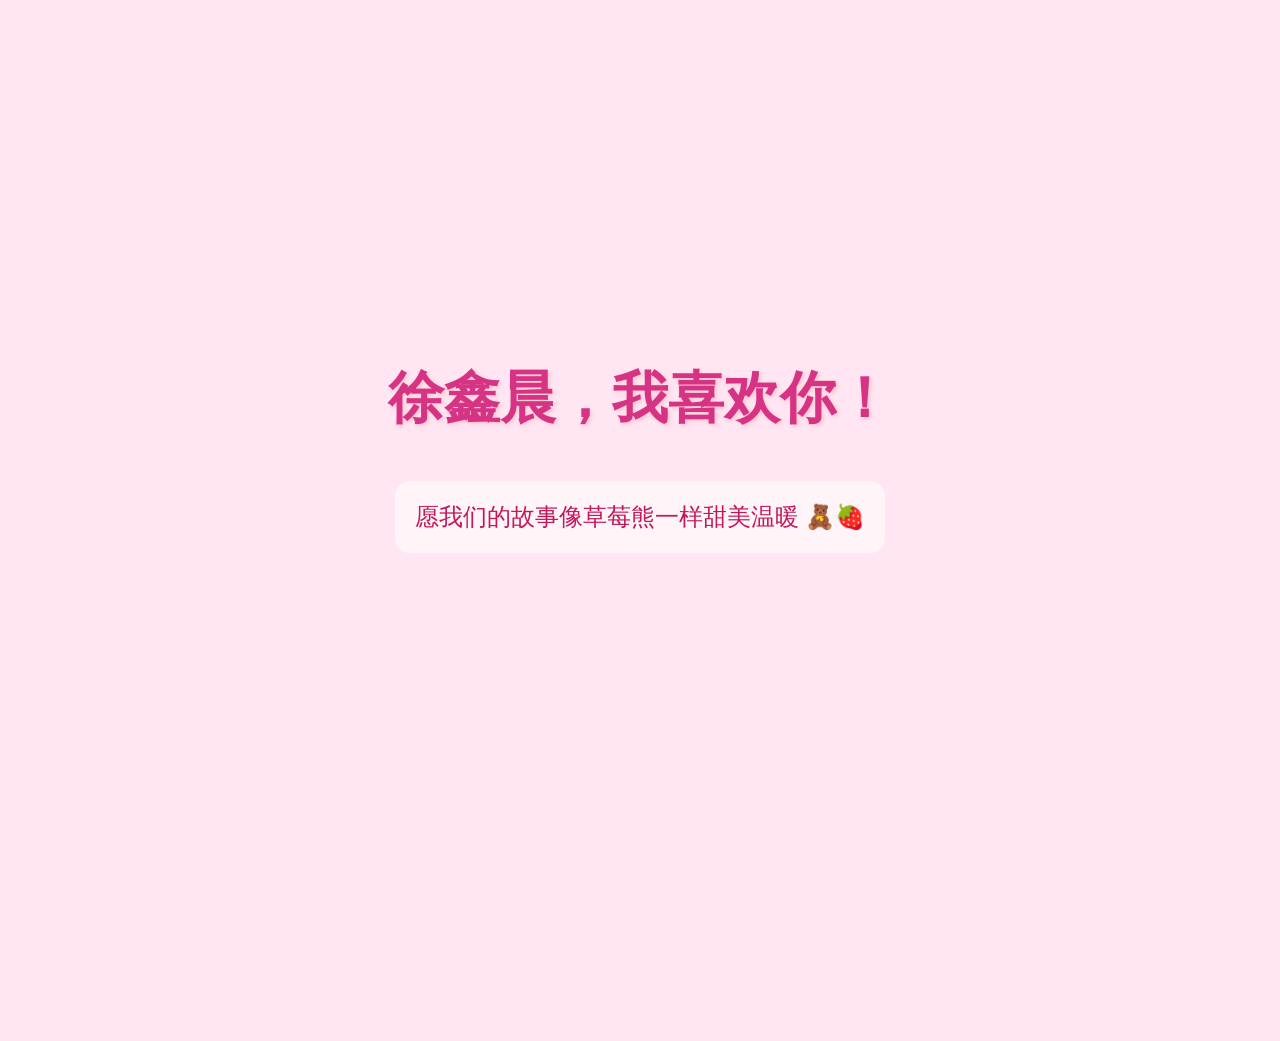
==== index.html @ 084cdb60 "index.html" ====
<!DOCTYPE html>
<html lang="en">
<head>
    <meta charset="UTF-8">
    <title>Title</title>
</head>
<body style="background-color: #ffe6f2; margin: 0; padding: 0; overflow: hidden; font-family: 'Arial', sans-serif;">

    <!-- 中心告白内容 -->
    <div style="position: absolute; top: 50%; left: 50%; transform: translate(-50%, -50%); text-align: center; z-index: 10;">
        <h1 style="color: #d63384; font-size: 3.5rem; text-shadow: 2px 2px 4px rgba(255, 192, 203, 0.8); margin-bottom: 20px;">
            徐鑫晨，我喜欢你！
        </h1>
        <p style="color: #c2185b; font-size: 1.5rem; background: rgba(255, 255, 255, 0.6); padding: 20px; border-radius: 15px; display: inline-block;">
            愿我们的故事像草莓熊一样甜美温暖 🧸🍓
        </p>
    </div>

    <!-- 飘落的草莓熊容器 -->
    <div id="strawberry-bears-container"></div>

    <script>
        (function() {
            const container = document.getElementById('strawberry-bears-container');
            const bearEmojis = ['🧸', '🍓', '🌸', '💖']; // 使用 emoji 模拟草莓熊元素
            
            function createBear() {
                const bear = document.createElement('div');
                bear.innerText = bearEmojis[Math.floor(Math.random() * bearEmojis.length)];
                bear.style.position = 'absolute';
                bear.style.left = Math.random() * 100 + 'vw';
                bear.style.top = '-50px';
                bear.style.fontSize = (Math.random() * 20 + 20) + 'px';
                bear.style.opacity = Math.random() * 0.7 + 0.3;
                bear.style.transform = `rotate(${Math.random() * 360}deg)`;
                bear.style.transition = 'top 4s linear, opacity 4s ease-in';
                
                container.appendChild(bear);

                // 动画下落
                setTimeout(() => {
                    bear.style.top = '110vh';
                    bear.style.opacity = '0';
                }, 100);

                // 移除元素
                setTimeout(() => {
                    bear.remove();
                }, 4100);
            }

            // 持续生成飘落的元素
            setInterval(createBear, 300);
        })();
    </script>
</body>
</html>
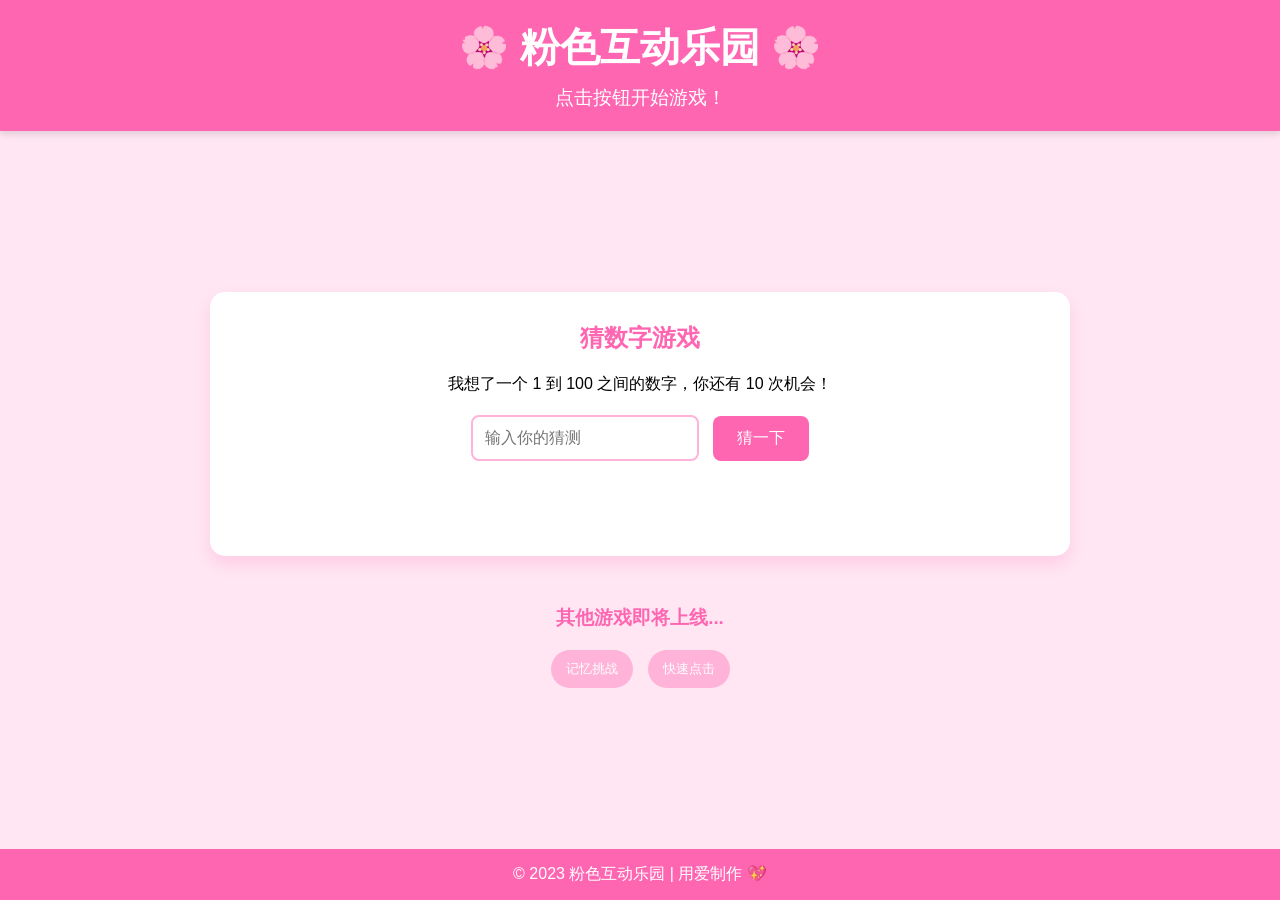
==== commit 7b35afac: "Rename Y.html to index.html" ====
--- a/index.html
+++ b/index.html
@@ -4,54 +4,131 @@
     <meta charset="UTF-8">
     <title>Title</title>
 </head>
-<body style="background-color: #ffe6f2; margin: 0; padding: 0; overflow: hidden; font-family: 'Arial', sans-serif;">
+<body style="background-color: #ffe6f2; font-family: 'Arial', sans-serif; margin: 0; padding: 0; display: flex; flex-direction: column; align-items: center; min-height: 100vh;">
+    <header style="background-color: #ff66b2; color: white; width: 100%; text-align: center; padding: 20px 0; box-shadow: 0 4px 6px rgba(0,0,0,0.1);">
+        <h1 style="margin: 0; font-size: 2.5em;">🌸 粉色互动乐园 🌸</h1>
+        <p style="margin: 10px 0 0; font-size: 1.2em;">点击按钮开始游戏！</p>
+    </header>
 
-    <!-- 中心告白内容 -->
-    <div style="position: absolute; top: 50%; left: 50%; transform: translate(-50%, -50%); text-align: center; z-index: 10;">
-        <h1 style="color: #d63384; font-size: 3.5rem; text-shadow: 2px 2px 4px rgba(255, 192, 203, 0.8); margin-bottom: 20px;">
-            徐鑫晨，我喜欢你！
-        </h1>
-        <p style="color: #c2185b; font-size: 1.5rem; background: rgba(255, 255, 255, 0.6); padding: 20px; border-radius: 15px; display: inline-block;">
-            愿我们的故事像草莓熊一样甜美温暖 🧸🍓
-        </p>
-    </div>
+    <main style="flex: 1; display: flex; flex-direction: column; align-items: center; justify-content: center; padding: 20px; width: 100%; max-width: 800px;">
+        <div id="game-area" style="background-color: white; border-radius: 15px; padding: 30px; box-shadow: 0 8px 16px rgba(255, 105, 180, 0.2); text-align: center; width: 100%;">
+            <h2 id="game-title" style="color: #ff66b2; margin-top: 0;">猜数字游戏</h2>
+            <p id="game-description">我想了一个 1 到 100 之间的数字，你能猜出来吗？</p>
+            
+            <div style="margin: 20px 0;">
+                <input type="number" id="guess-input" placeholder="输入你的猜测" 
+                       style="padding: 12px; border: 2px solid #ffb3d9; border-radius: 8px; font-size: 16px; width: 200px; outline: none;">
+                <button id="guess-btn" onclick="checkGuess()" 
+                        style="background-color: #ff66b2; color: white; border: none; padding: 12px 24px; border-radius: 8px; font-size: 16px; cursor: pointer; margin-left: 10px; transition: background-color 0.3s;">
+                    猜一下
+                </button>
+            </div>
+            
+            <div id="feedback" style="min-height: 30px; font-weight: bold; color: #ff3385; margin: 15px 0;"></div>
+            
+            <button id="restart-btn" onclick="initGame()" 
+                    style="background-color: #ff99cc; color: white; border: none; padding: 10px 20px; border-radius: 8px; font-size: 14px; cursor: pointer; display: none; margin-top: 10px;">
+                再玩一次
+            </button>
+        </div>
+        
+        <div style="margin-top: 30px; text-align: center;">
+            <h3 style="color: #ff66b2;">其他游戏即将上线...</h3>
+            <div style="display: flex; gap: 15px; justify-content: center; flex-wrap: wrap;">
+                <button class="game-selector" onclick="selectGame('memory')" 
+                        style="background-color: #ffb3d9; color: white; border: none; padding: 10px 15px; border-radius: 20px; cursor: pointer;">
+                    记忆挑战
+                </button>
+                <button class="game-selector" onclick="selectGame('clicker')" 
+                        style="background-color: #ffb3d9; color: white; border: none; padding: 10px 15px; border-radius: 20px; cursor: pointer;">
+                    快速点击
+                </button>
+            </div>
+        </div>
+    </main>
 
-    <!-- 飘落的草莓熊容器 -->
-    <div id="strawberry-bears-container"></div>
+    <footer style="background-color: #ff66b2; color: white; width: 100%; text-align: center; padding: 15px 0; margin-top: auto;">
+        <p style="margin: 0;">© 2023 粉色互动乐园 | 用爱制作 💖</p>
+    </footer>
 
     <script>
-        (function() {
-            const container = document.getElementById('strawberry-bears-container');
-            const bearEmojis = ['🧸', '🍓', '🌸', '💖']; // 使用 emoji 模拟草莓熊元素
+        let targetNumber;
+        let attempts = 0;
+        const maxAttempts = 10;
+
+        function initGame() {
+            targetNumber = Math.floor(Math.random() * 100) + 1;
+            attempts = 0;
+            document.getElementById('feedback').textContent = '';
+            document.getElementById('guess-input').value = '';
+            document.getElementById('guess-input').disabled = false;
+            document.getElementById('guess-btn').disabled = false;
+            document.getElementById('restart-btn').style.display = 'none';
+            document.getElementById('game-description').textContent = `我想了一个 1 到 100 之间的数字，你还有 ${maxAttempts} 次机会！`;
+        }
+
+        function checkGuess() {
+            const userGuess = parseInt(document.getElementById('guess-input').value);
+            const feedbackEl = document.getElementById('feedback');
             
-            function createBear() {
-                const bear = document.createElement('div');
-                bear.innerText = bearEmojis[Math.floor(Math.random() * bearEmojis.length)];
-                bear.style.position = 'absolute';
-                bear.style.left = Math.random() * 100 + 'vw';
-                bear.style.top = '-50px';
-                bear.style.fontSize = (Math.random() * 20 + 20) + 'px';
-                bear.style.opacity = Math.random() * 0.7 + 0.3;
-                bear.style.transform = `rotate(${Math.random() * 360}deg)`;
-                bear.style.transition = 'top 4s linear, opacity 4s ease-in';
-                
-                container.appendChild(bear);
+            if (isNaN(userGuess) || userGuess < 1 || userGuess > 100) {
+                feedbackEl.textContent = '请输入 1 到 100 之间的有效数字！';
+                return;
+            }
+            
+            attempts++;
+            const remaining = maxAttempts - attempts;
+            
+            if (userGuess === targetNumber) {
+                feedbackEl.textContent = `🎉 恭喜你！猜对了！答案就是 ${targetNumber}。你用了 ${attempts} 次尝试。`;
+                endGame(true);
+            } else if (remaining === 0) {
+                feedbackEl.textContent = `😢 很遗憾，机会用完了。正确答案是 ${targetNumber}。`;
+                endGame(false);
+            } else {
+                const hint = userGuess < targetNumber ? '太小了' : '太大了';
+                feedbackEl.textContent = `${hint}！你还剩 ${remaining} 次机会。`;
+                document.getElementById('guess-input').value = '';
+                document.getElementById('guess-input').focus();
+            }
+        }
 
-                // 动画下落
-                setTimeout(() => {
-                    bear.style.top = '110vh';
-                    bear.style.opacity = '0';
-                }, 100);
+        function endGame(win) {
+            document.getElementById('guess-input').disabled = true;
+            document.getElementById('guess-btn').disabled = true;
+            document.getElementById('restart-btn').style.display = 'inline-block';
+            
+            // 添加庆祝动画效果
+            if (win) {
+                document.getElementById('game-area').style.animation = 'pulse 0.5s 3';
+            }
+        }
 
-                // 移除元素
-                setTimeout(() => {
-                    bear.remove();
-                }, 4100);
+        function selectGame(gameType) {
+            alert('游戏 "' + gameType + '" 即将推出！敬请期待～');
+        }
+
+        // 初始化游戏
+        window.onload = initGame;
+
+        // 添加简单的脉冲动画
+        const style = document.createElement('style');
+        style.textContent = `
+            @keyframes pulse {
+                0% { transform: scale(1); }
+                50% { transform: scale(1.05); }
+                100% { transform: scale(1); }
             }
-
-            // 持续生成飘落的元素
-            setInterval(createBear, 300);
-        })();
+            button:hover {
+                opacity: 0.9;
+                transform: translateY(-2px);
+            }
+            input:focus {
+                border-color: #ff66b2;
+                box-shadow: 0 0 8px rgba(255, 102, 178, 0.3);
+            }
+        `;
+        document.head.appendChild(style);
     </script>
 </body>
 </html>
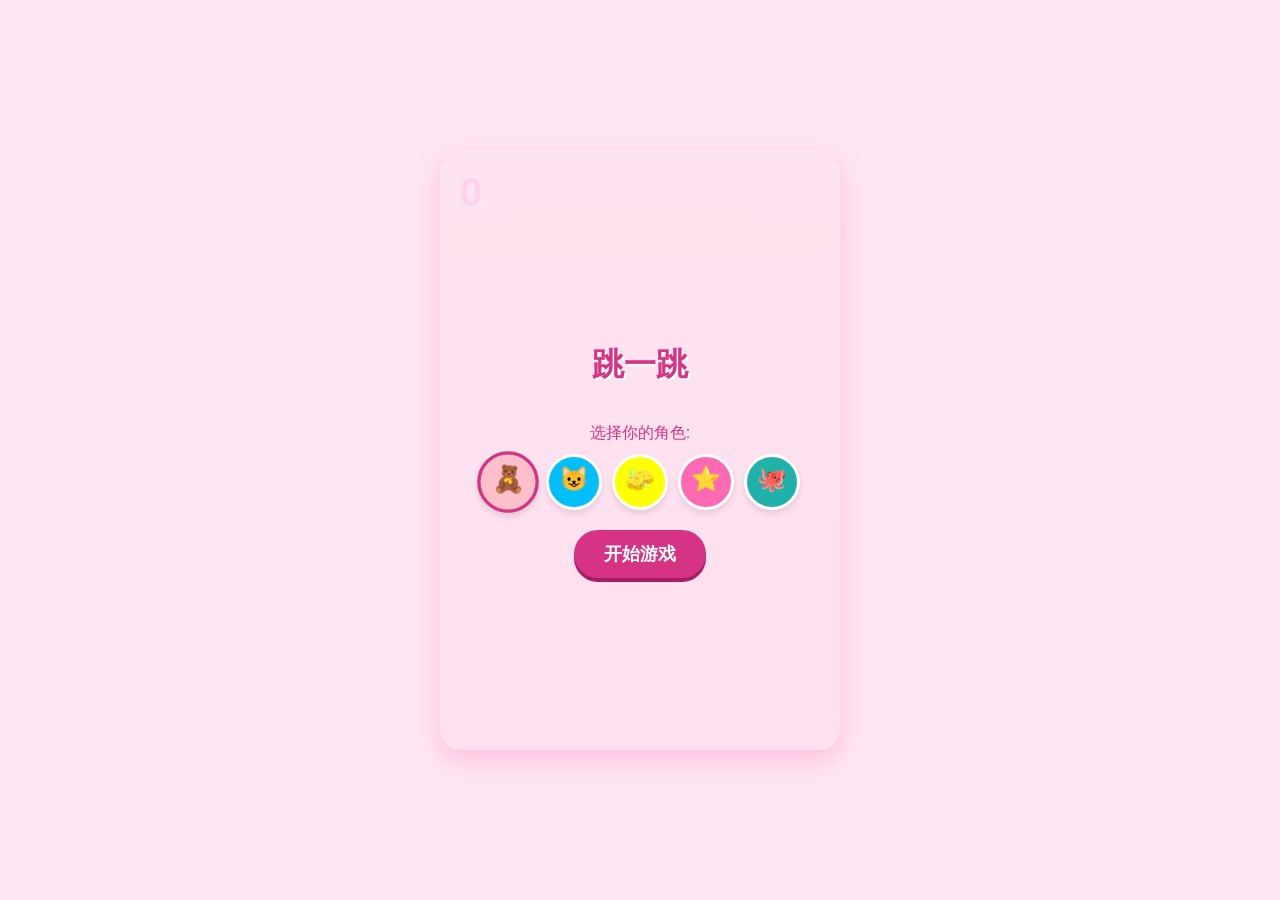
==== commit 6418ddb1: "Rename 游戏.html to index.html" ====
--- a/index.html
+++ b/index.html
@@ -2,133 +2,532 @@
 <html lang="en">
 <head>
     <meta charset="UTF-8">
-    <title>Title</title>
+    <title>跳一跳</title>
 </head>
-<body style="background-color: #ffe6f2; font-family: 'Arial', sans-serif; margin: 0; padding: 0; display: flex; flex-direction: column; align-items: center; min-height: 100vh;">
-    <header style="background-color: #ff66b2; color: white; width: 100%; text-align: center; padding: 20px 0; box-shadow: 0 4px 6px rgba(0,0,0,0.1);">
-        <h1 style="margin: 0; font-size: 2.5em;">🌸 粉色互动乐园 🌸</h1>
-        <p style="margin: 10px 0 0; font-size: 1.2em;">点击按钮开始游戏！</p>
-    </header>
-
-    <main style="flex: 1; display: flex; flex-direction: column; align-items: center; justify-content: center; padding: 20px; width: 100%; max-width: 800px;">
-        <div id="game-area" style="background-color: white; border-radius: 15px; padding: 30px; box-shadow: 0 8px 16px rgba(255, 105, 180, 0.2); text-align: center; width: 100%;">
-            <h2 id="game-title" style="color: #ff66b2; margin-top: 0;">猜数字游戏</h2>
-            <p id="game-description">我想了一个 1 到 100 之间的数字，你能猜出来吗？</p>
-            
-            <div style="margin: 20px 0;">
-                <input type="number" id="guess-input" placeholder="输入你的猜测" 
-                       style="padding: 12px; border: 2px solid #ffb3d9; border-radius: 8px; font-size: 16px; width: 200px; outline: none;">
-                <button id="guess-btn" onclick="checkGuess()" 
-                        style="background-color: #ff66b2; color: white; border: none; padding: 12px 24px; border-radius: 8px; font-size: 16px; cursor: pointer; margin-left: 10px; transition: background-color 0.3s;">
-                    猜一下
-                </button>
+<body>
+    <style>
+        body {
+            margin: 0;
+            padding: 0;
+            background-color: #ffe6f2; /* 粉色背景 */
+            font-family: 'Arial', sans-serif;
+            overflow: hidden;
+            display: flex;
+            justify-content: center;
+            align-items: center;
+            height: 100vh;
+            user-select: none;
+        }
+
+        #game-container {
+            position: relative;
+            width: 400px;
+            height: 600px;
+            background: linear-gradient(to bottom, #ffccdd, #ffb3d9);
+            border-radius: 20px;
+            box-shadow: 0 10px 25px rgba(255, 105, 180, 0.3);
+            overflow: hidden;
+        }
+
+        canvas {
+            display: block;
+            width: 100%;
+            height: 100%;
+        }
+
+        #ui-layer {
+            position: absolute;
+            top: 0;
+            left: 0;
+            width: 100%;
+            height: 100%;
+            pointer-events: none;
+            display: flex;
+            flex-direction: column;
+            justify-content: space-between;
+            padding: 20px;
+            box-sizing: border-box;
+        }
+
+        .score-board {
+            font-size: 40px;
+            color: #d63384;
+            font-weight: bold;
+            text-shadow: 2px 2px 0px #fff;
+        }
+
+        #start-screen, #game-over-screen {
+            position: absolute;
+            top: 0;
+            left: 0;
+            width: 100%;
+            height: 100%;
+            background: rgba(255, 230, 242, 0.9);
+            display: flex;
+            flex-direction: column;
+            justify-content: center;
+            align-items: center;
+            z-index: 10;
+            pointer-events: auto;
+        }
+
+        h1 {
+            color: #d63384;
+            font-size: 32px;
+            margin-bottom: 20px;
+            text-shadow: 2px 2px 0px #fff;
+        }
+
+        .char-selector {
+            display: flex;
+            gap: 10px;
+            margin-bottom: 20px;
+            flex-wrap: wrap;
+            justify-content: center;
+        }
+
+        .char-btn {
+            width: 50px;
+            height: 50px;
+            border: 3px solid #fff;
+            border-radius: 50%;
+            cursor: pointer;
+            transition: transform 0.2s, border-color 0.2s;
+            background-size: cover;
+            background-position: center;
+            box-shadow: 0 4px 6px rgba(0,0,0,0.1);
+        }
+
+        .char-btn.selected {
+            border-color: #d63384;
+            transform: scale(1.1);
+        }
+
+        .char-btn:hover {
+            transform: scale(1.05);
+        }
+
+        button.action-btn {
+            padding: 12px 30px;
+            font-size: 18px;
+            background-color: #d63384;
+            color: white;
+            border: none;
+            border-radius: 25px;
+            cursor: pointer;
+            box-shadow: 0 4px 0 #a61e61;
+            transition: transform 0.1s, box-shadow 0.1s;
+            font-weight: bold;
+        }
+
+        button.action-btn:active {
+            transform: translateY(4px);
+            box-shadow: 0 0 0 #a61e61;
+        }
+
+        .hidden {
+            display: none !important;
+        }
+
+        #game-over-options {
+            display: flex;
+            gap: 15px;
+            margin-top: 20px;
+        }
+        
+        .btn-revive {
+            background-color: #20c997;
+            box-shadow: 0 4px 0 #0ca678;
+        }
+        .btn-revive:active {
+            box-shadow: 0 0 0 #0ca678;
+        }
+
+        .btn-restart {
+            background-color: #fcc419;
+            box-shadow: 0 4px 0 #e0aa00;
+            color: #333;
+        }
+        .btn-restart:active {
+            box-shadow: 0 0 0 #e0aa00;
+        }
+
+    </style>
+
+    <div id="game-container">
+        <canvas id="gameCanvas" width="400" height="600"></canvas>
+        
+        <div id="ui-layer">
+            <div class="score-board" id="scoreDisplay">0</div>
+        </div>
+
+        <!-- Start Screen -->
+        <div id="start-screen">
+            <h1>跳一跳</h1>
+            <p style="color: #d63384; margin-bottom: 10px;">选择你的角色:</p>
+            <div class="char-selector" id="charSelector">
+                <!-- Buttons generated by JS -->
             </div>
-            
-            <div id="feedback" style="min-height: 30px; font-weight: bold; color: #ff3385; margin: 15px 0;"></div>
-            
-            <button id="restart-btn" onclick="initGame()" 
-                    style="background-color: #ff99cc; color: white; border: none; padding: 10px 20px; border-radius: 8px; font-size: 14px; cursor: pointer; display: none; margin-top: 10px;">
-                再玩一次
-            </button>
+            <button class="action-btn" id="startBtn">开始游戏</button>
         </div>
-        
-        <div style="margin-top: 30px; text-align: center;">
-            <h3 style="color: #ff66b2;">其他游戏即将上线...</h3>
-            <div style="display: flex; gap: 15px; justify-content: center; flex-wrap: wrap;">
-                <button class="game-selector" onclick="selectGame('memory')" 
-                        style="background-color: #ffb3d9; color: white; border: none; padding: 10px 15px; border-radius: 20px; cursor: pointer;">
-                    记忆挑战
-                </button>
-                <button class="game-selector" onclick="selectGame('clicker')" 
-                        style="background-color: #ffb3d9; color: white; border: none; padding: 10px 15px; border-radius: 20px; cursor: pointer;">
-                    快速点击
-                </button>
+
+        <!-- Game Over Screen -->
+        <div id="game-over-screen" class="hidden">
+            <h1>游戏结束!</h1>
+            <p style="font-size: 24px; color: #d63384; margin-bottom: 20px;">得分: <span id="finalScore">0</span></p>
+            <div id="game-over-options">
+                <button class="action-btn btn-revive" id="reviveBtn">立即复活</button>
+                <button class="action-btn btn-restart" id="restartBtn">重开一局</button>
             </div>
         </div>
-    </main>
-
-    <footer style="background-color: #ff66b2; color: white; width: 100%; text-align: center; padding: 15px 0; margin-top: auto;">
-        <p style="margin: 0;">© 2023 粉色互动乐园 | 用爱制作 💖</p>
-    </footer>
+    </div>
 
     <script>
-        let targetNumber;
-        let attempts = 0;
-        const maxAttempts = 10;
-
-        function initGame() {
-            targetNumber = Math.floor(Math.random() * 100) + 1;
-            attempts = 0;
-            document.getElementById('feedback').textContent = '';
-            document.getElementById('guess-input').value = '';
-            document.getElementById('guess-input').disabled = false;
-            document.getElementById('guess-btn').disabled = false;
-            document.getElementById('restart-btn').style.display = 'none';
-            document.getElementById('game-description').textContent = `我想了一个 1 到 100 之间的数字，你还有 ${maxAttempts} 次机会！`;
-        }
-
-        function checkGuess() {
-            const userGuess = parseInt(document.getElementById('guess-input').value);
-            const feedbackEl = document.getElementById('feedback');
-            
-            if (isNaN(userGuess) || userGuess < 1 || userGuess > 100) {
-                feedbackEl.textContent = '请输入 1 到 100 之间的有效数字！';
-                return;
-            }
-            
-            attempts++;
-            const remaining = maxAttempts - attempts;
-            
-            if (userGuess === targetNumber) {
-                feedbackEl.textContent = `🎉 恭喜你！猜对了！答案就是 ${targetNumber}。你用了 ${attempts} 次尝试。`;
-                endGame(true);
-            } else if (remaining === 0) {
-                feedbackEl.textContent = `😢 很遗憾，机会用完了。正确答案是 ${targetNumber}。`;
-                endGame(false);
+        // Game Configuration and State
+        const canvas = document.getElementById('gameCanvas');
+        const ctx = canvas.getContext('2d');
+        const scoreDisplay = document.getElementById('scoreDisplay');
+        const startScreen = document.getElementById('start-screen');
+        const gameOverScreen = document.getElementById('game-over-screen');
+        const finalScoreSpan = document.getElementById('finalScore');
+        const charSelectorDiv = document.getElementById('charSelector');
+        const startBtn = document.getElementById('startBtn');
+        const reviveBtn = document.getElementById('reviveBtn');
+        const restartBtn = document.getElementById('restartBtn');
+
+        // Character Assets (Using Emojis for simplicity and reliability without external images)
+        const characters = [
+            { name: '草莓熊', icon: '🧸', color: '#FFC0CB' }, // Using Bear emoji for Lotso vibe
+            { name: '哆啦A梦', icon: '😺', color: '#00BFFF' }, // Cat face for Doraemon vibe
+            { name: '海绵宝宝', icon: '🧽', color: '#FFFF00' },
+            { name: '派大星', icon: '⭐', color: '#FF69B4' },
+            { name: '章鱼哥', icon: '🐙', color: '#20B2AA' }
+        ];
+
+        let selectedCharIndex = 0;
+        let gameState = 'MENU'; // MENU, PLAYING, GAMEOVER
+        let score = 0;
+        let platforms = [];
+        let player = {};
+        let cameraY = 0;
+        let isCharging = false;
+        let chargeStartTime = 0;
+        let power = 0;
+        let animationId;
+
+        // Constants
+        const GRAVITY = 0.6;
+        const PLATFORM_WIDTH = 70;
+        const PLATFORM_HEIGHT = 20;
+        const PLAYER_SIZE = 40;
+
+        // Initialize Character Selector
+        function initCharacterSelector() {
+            charSelectorDiv.innerHTML = '';
+            characters.forEach((char, index) => {
+                const btn = document.createElement('div');
+                btn.className = `char-btn ${index === 0 ? 'selected' : ''}`;
+                btn.style.backgroundColor = char.color;
+                btn.innerHTML = `<div style="font-size: 24px; line-height: 44px; text-align: center;">${char.icon}</div>`;
+                btn.onclick = () => selectCharacter(index);
+                charSelectorDiv.appendChild(btn);
+            });
+        }
+
+        function selectCharacter(index) {
+            selectedCharIndex = index;
+            const buttons = document.querySelectorAll('.char-btn');
+            buttons.forEach((btn, i) => {
+                if (i === index) btn.classList.add('selected');
+                else btn.classList.remove('selected');
+            });
+        }
+
+        // Game Logic
+        function startGame(isRevive = false) {
+            gameState = 'PLAYING';
+            startScreen.classList.add('hidden');
+            gameOverScreen.classList.add('hidden');
+            
+            if (!isRevive) {
+                score = 0;
+                platforms = [];
+                cameraY = 0;
+                generateInitialPlatforms();
             } else {
-                const hint = userGuess < targetNumber ? '太小了' : '太大了';
-                feedbackEl.textContent = `${hint}！你还剩 ${remaining} 次机会。`;
-                document.getElementById('guess-input').value = '';
-                document.getElementById('guess-input').focus();
-            }
-        }
-
-        function endGame(win) {
-            document.getElementById('guess-input').disabled = true;
-            document.getElementById('guess-btn').disabled = true;
-            document.getElementById('restart-btn').style.display = 'inline-block';
-            
-            // 添加庆祝动画效果
-            if (win) {
-                document.getElementById('game-area').style.animation = 'pulse 0.5s 3';
-            }
-        }
-
-        function selectGame(gameType) {
-            alert('游戏 "' + gameType + '" 即将推出！敬请期待～');
-        }
-
-        // 初始化游戏
-        window.onload = initGame;
-
-        // 添加简单的脉冲动画
-        const style = document.createElement('style');
-        style.textContent = `
-            @keyframes pulse {
-                0% { transform: scale(1); }
-                50% { transform: scale(1.05); }
-                100% { transform: scale(1); }
-            }
-            button:hover {
-                opacity: 0.9;
-                transform: translateY(-2px);
-            }
-            input:focus {
-                border-color: #ff66b2;
-                box-shadow: 0 0 8px rgba(255, 102, 178, 0.3);
-            }
-        `;
-        document.head.appendChild(style);
+                // Revive logic: just reset player position on the last platform
+                // Keep score and platforms
+                const lastPlatform = platforms[platforms.length - 1];
+                player.x = lastPlatform.x + lastPlatform.w / 2;
+                player.y = lastPlatform.y - PLAYER_SIZE;
+                player.vx = 0;
+                player.vy = 0;
+                player.onGround = true;
+            }
+
+            scoreDisplay.innerText = score;
+            
+            // Reset player state if new game
+            if (!isRevive) {
+                const startPlatform = platforms[0];
+                player = {
+                    x: startPlatform.x + startPlatform.w / 2,
+                    y: startPlatform.y - PLAYER_SIZE,
+                    vx: 0,
+                    vy: 0,
+                    width: PLAYER_SIZE,
+                    height: PLAYER_SIZE,
+                    onGround: true,
+                    rotation: 0
+                };
+            }
+
+            if (animationId) cancelAnimationFrame(animationId);
+            loop();
+        }
+
+        function generateInitialPlatforms() {
+            platforms = [];
+            let y = canvas.height - 50;
+            // Starting platform
+            platforms.push({ x: canvas.width / 2 - 50, y: y, w: 100, h: 20 });
+            
+            for (let i = 0; i < 6; i++) {
+                addPlatform(y);
+                y -= (100 + Math.random() * 40);
+            }
+        }
+
+        function addPlatform(lastY) {
+            const minGap = 80;
+            const maxGap = 140;
+            const gap = minGap + Math.random() * (maxGap - minGap);
+            const y = lastY - gap;
+            
+            // Random X within bounds
+            const minX = 20;
+            const maxX = canvas.width - PLATFORM_WIDTH - 20;
+            const x = minX + Math.random() * (maxX - minX);
+
+            platforms.push({ x, y, w: PLATFORM_WIDTH, h: PLATFORM_HEIGHT });
+        }
+
+        function update() {
+            if (gameState !== 'PLAYING') return;
+
+            // Charging logic
+            if (isCharging) {
+                power = Math.min((Date.now() - chargeStartTime) / 1000 * 100, 100);
+                if (power >= 100) {
+                    // Auto release at max power
+                    jump();
+                }
+            }
+
+            // Physics
+            player.vy += GRAVITY;
+            player.x += player.vx;
+            player.y += player.vy;
+
+            // Rotation effect during jump
+            if (!player.onGround) {
+                player.rotation += 0.1;
+            } else {
+                player.rotation = 0;
+            }
+
+            // Collision Detection with Platforms
+            player.onGround = false;
+            // Only check collision if falling down
+            if (player.vy > 0) {
+                for (let p of platforms) {
+                    if (
+                        player.x + player.width/2 > p.x &&
+                        player.x - player.width/2 < p.x + p.w &&
+                        player.y + player.height/2 > p.y &&
+                        player.y + player.height/2 < p.y + p.h + player.vy // Prevent tunneling
+                    ) {
+                        player.y = p.y - player.height/2;
+                        player.vy = 0;
+                        player.onGround = true;
+                        break;
+                    }
+                }
+            }
+
+            // Camera Scroll
+            const targetCameraY = player.y - canvas.height / 2;
+            if (targetCameraY < cameraY) {
+                cameraY = targetCameraY;
+                // Generate new platforms
+                const highestPlatform = platforms[platforms.length - 1];
+                if (highestPlatform.y > cameraY - 100) {
+                    addPlatform(highestPlatform.y);
+                }
+                // Remove old platforms
+                if (platforms[0].y > cameraY + canvas.height + 100) {
+                    platforms.shift();
+                }
+            }
+
+            // Death Condition (Fall off screen)
+            if (player.y - cameraY > canvas.height) {
+                gameOver();
+            }
+            
+            // Boundary Check (Left/Right)
+            if (player.x < 0 || player.x > canvas.width) {
+                 // Optional: Wrap around or die? Let's die for classic difficulty
+                 // Or bounce? Let's just let them fall for now.
+            }
+        }
+
+        function draw() {
+            // Clear Canvas
+            ctx.clearRect(0, 0, canvas.width, canvas.height);
+
+            ctx.save();
+            ctx.translate(0, -cameraY);
+
+            // Draw Platforms
+            ctx.fillStyle = '#8B4513'; // Brownish base
+            platforms.forEach(p => {
+                // Pink top
+                ctx.fillStyle = '#FF69B4';
+                ctx.fillRect(p.x, p.y, p.w, p.h);
+                // Shadow/Side
+                ctx.fillStyle = '#C71585';
+                ctx.fillRect(p.x, p.y + p.h, p.w, 4);
+            });
+
+            // Draw Player
+            const char = characters[selectedCharIndex];
+            ctx.save();
+            ctx.translate(player.x, player.y);
+            ctx.rotate(player.rotation);
+            
+            // Draw Character Body (Circle)
+            ctx.beginPath();
+            ctx.arc(0, 0, player.width/2, 0, Math.PI * 2);
+            ctx.fillStyle = char.color;
+            ctx.fill();
+            ctx.strokeStyle = '#fff';
+            ctx.lineWidth = 2;
+            ctx.stroke();
+
+            // Draw Emoji Face
+            ctx.font = '24px Arial';
+            ctx.textAlign = 'center';
+            ctx.textBaseline = 'middle';
+            ctx.fillStyle = '#000';
+            ctx.fillText(char.icon, 0, 2); // Slight offset
+
+            ctx.restore();
+
+            // Draw Charge Bar if charging
+            if (isCharging && gameState === 'PLAYING') {
+                ctx.fillStyle = '#fff';
+                ctx.fillRect(player.x - 20, player.y - 30, 40, 6);
+                ctx.fillStyle = power > 80 ? '#ff0000' : '#00ff00';
+                ctx.fillRect(player.x - 20, player.y - 30, 40 * (power / 100), 6);
+            }
+
+            ctx.restore();
+        }
+
+        function loop() {
+            update();
+            draw();
+            if (gameState === 'PLAYING') {
+                animationId = requestAnimationFrame(loop);
+            }
+        }
+
+        function jump() {
+            if (!player.onGround || !isCharging) return;
+            
+            isCharging = false;
+            // Calculate velocity based on power
+            // Max jump force
+            const force = 5 + (power / 100) * 12; 
+            player.vy = -force;
+            
+            // Add slight random horizontal movement or aim? 
+            // Classic "Tap to jump" usually goes to next platform automatically in some versions,
+            // but "Hold to charge" implies distance control. 
+            // Let's make it jump slightly towards the nearest platform ahead if possible, 
+            // or just straight up with a tiny random X for realism if no input direction.
+            // For simple web version: Jump straight up, maybe slight random X.
+            player.vx = (Math.random() - 0.5) * 2; 
+            
+            power = 0;
+        }
+
+        function gameOver() {
+            gameState = 'GAMEOVER';
+            finalScoreSpan.innerText = score;
+            gameOverScreen.classList.remove('hidden');
+        }
+
+        function updateScore() {
+            // Simple scoring: every time we pass a platform threshold?
+            // Better: Count platforms passed.
+            // Since platforms are removed, we can track max Y reached.
+            // Let's simplify: Score = Number of platforms generated - initial count
+            // Actually, let's just increment score when jumping successfully?
+            // Standard: Score increases as you go higher.
+            const currentLevel = Math.floor((canvas.height - player.y) / 100);
+            if (currentLevel > score) {
+                score = currentLevel;
+                scoreDisplay.innerText = score;
+            }
+        }
+        
+        // Override updateScore to be called in loop
+        const originalUpdate = update;
+        update = function() {
+            originalUpdate();
+            if(gameState === 'PLAYING') updateScore();
+        }
+
+        // Input Handling
+        canvas.addEventListener('mousedown', handleInputStart);
+        canvas.addEventListener('touchstart', handleInputStart, {passive: false});
+
+        window.addEventListener('mouseup', handleInputEnd);
+        window.addEventListener('touchend', handleInputEnd);
+
+        function handleInputStart(e) {
+            if (gameState !== 'PLAYING') return;
+            e.preventDefault();
+            if (player.onGround && !isCharging) {
+                isCharging = true;
+                chargeStartTime = Date.now();
+                power = 0;
+            }
+        }
+
+        function handleInputEnd(e) {
+            if (gameState !== 'PLAYING') return;
+            if (isCharging) {
+                jump();
+            }
+        }
+
+        // UI Event Listeners
+        startBtn.addEventListener('click', () => startGame(false));
+        
+        reviveBtn.addEventListener('click', () => {
+            startGame(true);
+        });
+
+        restartBtn.addEventListener('click', () => {
+            startGame(false);
+        });
+
+        // Init
+        initCharacterSelector();
+
     </script>
 </body>
 </html>
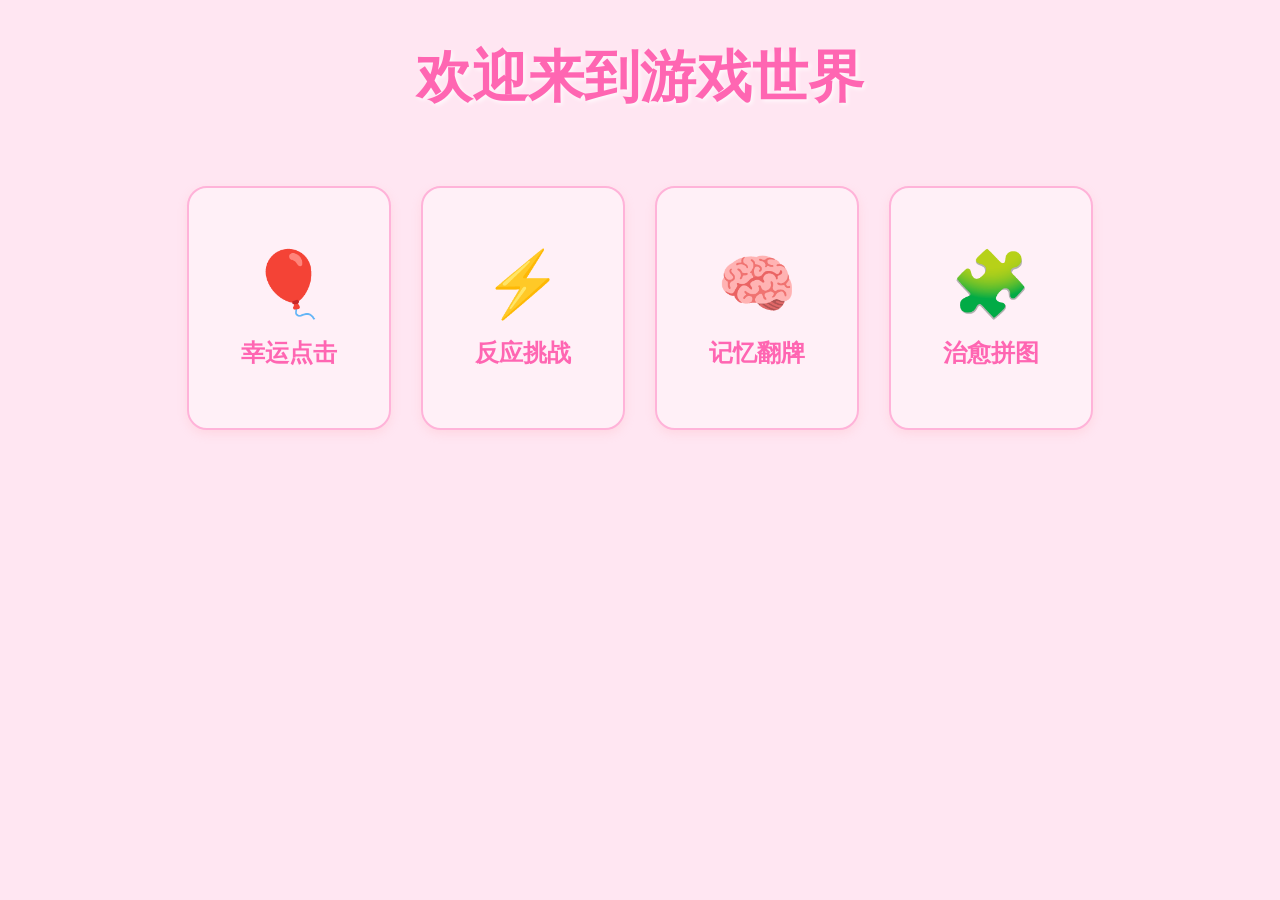
==== commit 804a5d8e: "Add files via upload" ====
--- a/index.html
+++ b/index.html
@@ -2,7 +2,7 @@
 <html lang="en">
 <head>
     <meta charset="UTF-8">
-    <title>跳一跳</title>
+    <title>游戏仓库</title>
 </head>
 <body>
     <style>
@@ -10,524 +10,322 @@
             margin: 0;
             padding: 0;
             background-color: #ffe6f2; /* 粉色背景 */
-            font-family: 'Arial', sans-serif;
-            overflow: hidden;
+            font-family: "STXingkai", "KaiTi", serif;
+            text-align: center;
+            overflow-x: hidden;
+            position: relative;
+        }
+
+        /* 标题样式 */
+        h1 {
+            color: #ff66b2;
+            font-size: 3.5rem;
+            margin-top: 40px;
+            margin-bottom: 50px;
+            text-shadow: 2px 2px 4px rgba(255, 255, 255, 0.8);
+        }
+
+        /* 游戏大厅容器 */
+        .game-container {
             display: flex;
-            justify-content: center;
-            align-items: center;
-            height: 100vh;
-            user-select: none;
-        }
-
-        #game-container {
-            position: relative;
-            width: 400px;
-            height: 600px;
-            background: linear-gradient(to bottom, #ffccdd, #ffb3d9);
+            flex-wrap: wrap;
+            justify-content: center;
+            gap: 30px;
+            padding: 20px 50px 50px 50px;
+        }
+
+        /* 游戏卡片样式 */
+        .game-card {
+            background-color: #fff0f7;
+            border: 2px solid #ffb3d9;
             border-radius: 20px;
-            box-shadow: 0 10px 25px rgba(255, 105, 180, 0.3);
-            overflow: hidden;
-        }
-
-        canvas {
-            display: block;
+            width: 200px;
+            height: 240px;
+            display: flex;
+            flex-direction: column;
+            align-items: center;
+            justify-content: center;
+            cursor: pointer;
+            transition: transform 0.3s ease, box-shadow 0.3s ease;
+            text-decoration: none;
+            color: #ff66b2;
+            box-shadow: 0 4px 10px rgba(255, 182, 193, 0.3);
+        }
+
+        .game-card:hover {
+            transform: translateY(-10px);
+            box-shadow: 0 10px 20px rgba(255, 105, 180, 0.4);
+            background-color: #ffffff;
+        }
+
+        .game-icon {
+            font-size: 4rem;
+            margin-bottom: 15px;
+        }
+
+        .game-title {
+            font-size: 1.5rem;
+            font-weight: bold;
+        }
+
+        /* 游戏进行中的覆盖层 */
+        #gameOverlay {
+            position: fixed;
+            top: 0;
+            left: 0;
             width: 100%;
             height: 100%;
-        }
-
-        #ui-layer {
+            background-color: #ffe6f2;
+            z-index: 1000;
+            display: none; /* 默认隐藏 */
+            flex-direction: column;
+            align-items: center;
+            justify-content: center;
+        }
+
+        /* 胜利界面样式 */
+        #winScreen {
+            display: none;
+            flex-direction: column;
+            align-items: center;
+            justify-content: center;
+            width: 100%;
+            height: 100%;
+            background-size: cover;
+            background-position: center;
+            color: #ff66b2;
+            font-size: 4rem;
+            text-shadow: 2px 2px 10px white;
+        }
+
+        /* 失败界面样式 */
+        #loseScreen {
+            display: none;
             position: absolute;
             top: 0;
             left: 0;
             width: 100%;
             height: 100%;
-            pointer-events: none;
-            display: flex;
+            background-color: black;
+            color: #fff;
+            z-index: 1001;
+            align-items: center;
+            justify-content: center;
+            font-family: "STXingkai", "KaiTi", cursive, sans-serif;
+            font-size: 5rem;
+            text-align: center;
+            letter-spacing: 5px;
+            text-shadow: 0 0 10px #ff00de, 0 0 20px #ff00de;
+            animation: pulseText 2s infinite;
+        }
+
+        @keyframes pulseText {
+            0% { transform: scale(1); opacity: 0.8; }
+            50% { transform: scale(1.05); opacity: 1; }
+            100% { transform: scale(1); opacity: 0.8; }
+        }
+
+        /* 简单的游戏区域 */
+        #activeGameArea {
+            display: none;
             flex-direction: column;
-            justify-content: space-between;
-            padding: 20px;
-            box-sizing: border-box;
-        }
-
-        .score-board {
-            font-size: 40px;
-            color: #d63384;
-            font-weight: bold;
-            text-shadow: 2px 2px 0px #fff;
-        }
-
-        #start-screen, #game-over-screen {
-            position: absolute;
-            top: 0;
-            left: 0;
+            align-items: center;
+            justify-content: center;
             width: 100%;
             height: 100%;
-            background: rgba(255, 230, 242, 0.9);
-            display: flex;
-            flex-direction: column;
-            justify-content: center;
-            align-items: center;
-            z-index: 10;
-            pointer-events: auto;
-        }
-
-        h1 {
-            color: #d63384;
-            font-size: 32px;
-            margin-bottom: 20px;
-            text-shadow: 2px 2px 0px #fff;
-        }
-
-        .char-selector {
-            display: flex;
-            gap: 10px;
-            margin-bottom: 20px;
-            flex-wrap: wrap;
-            justify-content: center;
-        }
-
-        .char-btn {
-            width: 50px;
-            height: 50px;
-            border: 3px solid #fff;
-            border-radius: 50%;
-            cursor: pointer;
-            transition: transform 0.2s, border-color 0.2s;
-            background-size: cover;
-            background-position: center;
-            box-shadow: 0 4px 6px rgba(0,0,0,0.1);
-        }
-
-        .char-btn.selected {
-            border-color: #d63384;
-            transform: scale(1.1);
-        }
-
-        .char-btn:hover {
-            transform: scale(1.05);
-        }
-
-        button.action-btn {
-            padding: 12px 30px;
-            font-size: 18px;
-            background-color: #d63384;
+        }
+
+        .game-btn {
+            padding: 15px 30px;
+            font-size: 1.5rem;
+            background-color: #ff85c2;
             color: white;
             border: none;
-            border-radius: 25px;
+            border-radius: 50px;
             cursor: pointer;
-            box-shadow: 0 4px 0 #a61e61;
-            transition: transform 0.1s, box-shadow 0.1s;
-            font-weight: bold;
-        }
-
-        button.action-btn:active {
-            transform: translateY(4px);
-            box-shadow: 0 0 0 #a61e61;
-        }
-
-        .hidden {
-            display: none !important;
-        }
-
-        #game-over-options {
-            display: flex;
-            gap: 15px;
-            margin-top: 20px;
-        }
+            font-family: inherit;
+            margin: 10px;
+            transition: background 0.3s;
+        }
+
+        .game-btn:hover {
+            background-color: #ff4da6;
+        }
+
+        .instruction {
+            font-size: 1.8rem;
+            color: #d63384;
+            margin-bottom: 20px;
+        }
+
+        /* 字体加载 */
+        @font-face {
+            font-family: 'STXingkai';
+            src: local('STXingkai'), local('Xingkai SC'), url('https://fonts.cdnfonts.com/s/15736/STXingkai.ttf') format('truetype');
+            font-weight: normal;
+            font-style: normal;
+        }
+    </style>
+
+    <h1>欢迎来到游戏世界</h1>
+
+    <div class="game-container">
+        <!-- 游戏 1: 幸运点击 -->
+        <div class="game-card" onclick="startGame('click')">
+            <div class="game-icon">🎈</div>
+            <div class="game-title">幸运点击</div>
+        </div>
+
+        <!-- 游戏 2: 反应挑战 -->
+        <div class="game-card" onclick="startGame('reaction')">
+            <div class="game-icon">⚡</div>
+            <div class="game-title">反应挑战</div>
+        </div>
+
+        <!-- 游戏 3: 记忆翻牌 -->
+        <div class="game-card" onclick="startGame('memory')">
+            <div class="game-icon">🧠</div>
+            <div class="game-title">记忆翻牌</div>
+        </div>
         
-        .btn-revive {
-            background-color: #20c997;
-            box-shadow: 0 4px 0 #0ca678;
-        }
-        .btn-revive:active {
-            box-shadow: 0 0 0 #0ca678;
-        }
-
-        .btn-restart {
-            background-color: #fcc419;
-            box-shadow: 0 4px 0 #e0aa00;
-            color: #333;
-        }
-        .btn-restart:active {
-            box-shadow: 0 0 0 #e0aa00;
-        }
-
-    </style>
-
-    <div id="game-container">
-        <canvas id="gameCanvas" width="400" height="600"></canvas>
-        
-        <div id="ui-layer">
-            <div class="score-board" id="scoreDisplay">0</div>
-        </div>
-
-        <!-- Start Screen -->
-        <div id="start-screen">
-            <h1>跳一跳</h1>
-            <p style="color: #d63384; margin-bottom: 10px;">选择你的角色:</p>
-            <div class="char-selector" id="charSelector">
-                <!-- Buttons generated by JS -->
-            </div>
-            <button class="action-btn" id="startBtn">开始游戏</button>
-        </div>
-
-        <!-- Game Over Screen -->
-        <div id="game-over-screen" class="hidden">
-            <h1>游戏结束!</h1>
-            <p style="font-size: 24px; color: #d63384; margin-bottom: 20px;">得分: <span id="finalScore">0</span></p>
-            <div id="game-over-options">
-                <button class="action-btn btn-revive" id="reviveBtn">立即复活</button>
-                <button class="action-btn btn-restart" id="restartBtn">重开一局</button>
-            </div>
+        <!-- 游戏 4: 治愈拼图 -->
+        <div class="game-card" onclick="startGame('puzzle')">
+            <div class="game-icon">🧩</div>
+            <div class="game-title">治愈拼图</div>
         </div>
     </div>
 
+    <!-- 游戏覆盖层 -->
+    <div id="gameOverlay">
+        <!-- 活跃游戏区 -->
+        <div id="activeGameArea">
+            <div class="instruction" id="gameInstruction">游戏说明</div>
+            <div id="gameContent"></div>
+            <button class="game-btn" onclick="endGame(false)">退出游戏</button>
+        </div>
+
+        <!-- 胜利界面 (背景图由用户后续插入) -->
+        <div id="winScreen" style="background-image: url('./星星人.jpg');">
+            <!-- 请将 'your-background-image.jpg' 替换为你自己的图片路径 -->
+            <div>你真棒</div>
+            <button class="game-btn" onclick="closeOverlay()">返回大厅</button>
+        </div>
+
+        <!-- 失败界面 -->
+        <div id="loseScreen">
+            菜就多练
+        </div>
+    </div>
+
     <script>
-        // Game Configuration and State
-        const canvas = document.getElementById('gameCanvas');
-        const ctx = canvas.getContext('2d');
-        const scoreDisplay = document.getElementById('scoreDisplay');
-        const startScreen = document.getElementById('start-screen');
-        const gameOverScreen = document.getElementById('game-over-screen');
-        const finalScoreSpan = document.getElementById('finalScore');
-        const charSelectorDiv = document.getElementById('charSelector');
-        const startBtn = document.getElementById('startBtn');
-        const reviveBtn = document.getElementById('reviveBtn');
-        const restartBtn = document.getElementById('restartBtn');
-
-        // Character Assets (Using Emojis for simplicity and reliability without external images)
-        const characters = [
-            { name: '草莓熊', icon: '🧸', color: '#FFC0CB' }, // Using Bear emoji for Lotso vibe
-            { name: '哆啦A梦', icon: '😺', color: '#00BFFF' }, // Cat face for Doraemon vibe
-            { name: '海绵宝宝', icon: '🧽', color: '#FFFF00' },
-            { name: '派大星', icon: '⭐', color: '#FF69B4' },
-            { name: '章鱼哥', icon: '🐙', color: '#20B2AA' }
-        ];
-
-        let selectedCharIndex = 0;
-        let gameState = 'MENU'; // MENU, PLAYING, GAMEOVER
-        let score = 0;
-        let platforms = [];
-        let player = {};
-        let cameraY = 0;
-        let isCharging = false;
-        let chargeStartTime = 0;
-        let power = 0;
-        let animationId;
-
-        // Constants
-        const GRAVITY = 0.6;
-        const PLATFORM_WIDTH = 70;
-        const PLATFORM_HEIGHT = 20;
-        const PLAYER_SIZE = 40;
-
-        // Initialize Character Selector
-        function initCharacterSelector() {
-            charSelectorDiv.innerHTML = '';
-            characters.forEach((char, index) => {
-                const btn = document.createElement('div');
-                btn.className = `char-btn ${index === 0 ? 'selected' : ''}`;
-                btn.style.backgroundColor = char.color;
-                btn.innerHTML = `<div style="font-size: 24px; line-height: 44px; text-align: center;">${char.icon}</div>`;
-                btn.onclick = () => selectCharacter(index);
-                charSelectorDiv.appendChild(btn);
-            });
-        }
-
-        function selectCharacter(index) {
-            selectedCharIndex = index;
-            const buttons = document.querySelectorAll('.char-btn');
-            buttons.forEach((btn, i) => {
-                if (i === index) btn.classList.add('selected');
-                else btn.classList.remove('selected');
-            });
-        }
-
-        // Game Logic
-        function startGame(isRevive = false) {
-            gameState = 'PLAYING';
-            startScreen.classList.add('hidden');
-            gameOverScreen.classList.add('hidden');
+        let currentGame = null;
+        let gameTimer = null;
+        let clickCount = 0;
+        let targetClicks = 10; // 简单难度：点10次
+        let reactionTimeout = null;
+
+        function startGame(type) {
+            currentGame = type;
+            document.getElementById('gameOverlay').style.display = 'flex';
+            document.getElementById('activeGameArea').style.display = 'flex';
+            document.getElementById('winScreen').style.display = 'none';
+            document.getElementById('loseScreen').style.display = 'none';
             
-            if (!isRevive) {
-                score = 0;
-                platforms = [];
-                cameraY = 0;
-                generateInitialPlatforms();
-            } else {
-                // Revive logic: just reset player position on the last platform
-                // Keep score and platforms
-                const lastPlatform = platforms[platforms.length - 1];
-                player.x = lastPlatform.x + lastPlatform.w / 2;
-                player.y = lastPlatform.y - PLAYER_SIZE;
-                player.vx = 0;
-                player.vy = 0;
-                player.onGround = true;
+            const contentDiv = document.getElementById('gameContent');
+            const instructionDiv = document.getElementById('gameInstruction');
+            contentDiv.innerHTML = '';
+
+            if (type === 'click') {
+                instructionDiv.innerText = `快速点击按钮 ${targetClicks} 次！`;
+                clickCount = 0;
+                const btn = document.createElement('button');
+                btn.className = 'game-btn';
+                btn.innerText = '点我!';
+                btn.onclick = () => {
+                    clickCount++;
+                    btn.innerText = `已点 ${clickCount}/${targetClicks}`;
+                    if (clickCount >= targetClicks) {
+                        winGame();
+                    }
+                };
+                contentDiv.appendChild(btn);
+            } 
+            else if (type === 'reaction') {
+                instructionDiv.innerText = '看到绿色按钮立刻点击！';
+                const btn = document.createElement('button');
+                btn.className = 'game-btn';
+                btn.style.backgroundColor = '#ccc';
+                btn.innerText = '等待...';
+                btn.disabled = true;
+                
+                const randomTime = Math.floor(Math.random() * 2000) + 1000; // 1-3秒
+                
+                reactionTimeout = setTimeout(() => {
+                    btn.style.backgroundColor = '#4caf50';
+                    btn.innerText = '点我!';
+                    btn.disabled = false;
+                    const startTime = Date.now();
+                    
+                    btn.onclick = () => {
+                        const reactionTime = Date.now() - startTime;
+                        if (reactionTime < 500) { // 0.5秒内算赢，很简单
+                            winGame();
+                        } else {
+                            loseGame();
+                        }
+                    };
+                }, randomTime);
+                
+                contentDiv.appendChild(btn);
             }
-
-            scoreDisplay.innerText = score;
+            else if (type === 'memory' || type === 'puzzle') {
+                // 简化演示：直接判定为胜利，因为完整逻辑较长，这里展示流程
+                instructionDiv.innerText = '模拟通关：点击下面按钮获胜';
+                const btn = document.createElement('button');
+                btn.className = 'game-btn';
+                btn.innerText = '完成任务';
+                btn.onclick = winGame;
+                contentDiv.appendChild(btn);
+            }
+        }
+
+        function winGame() {
+            clearTimeout(reactionTimeout);
+            document.getElementById('activeGameArea').style.display = 'none';
+            const winScreen = document.getElementById('winScreen');
+            winScreen.style.display = 'flex';
+            // 注意：背景图需要在 CSS 的 #winScreen 中或者这里动态设置为用户自己的图片
+            // winScreen.style.backgroundImage = "url('你的图片路径.jpg')"; 
+        }
+
+        function loseGame() {
+            clearTimeout(reactionTimeout);
+            document.getElementById('activeGameArea').style.display = 'none';
+            const loseScreen = document.getElementById('loseScreen');
+            loseScreen.style.display = 'flex';
             
-            // Reset player state if new game
-            if (!isRevive) {
-                const startPlatform = platforms[0];
-                player = {
-                    x: startPlatform.x + startPlatform.w / 2,
-                    y: startPlatform.y - PLAYER_SIZE,
-                    vx: 0,
-                    vy: 0,
-                    width: PLAYER_SIZE,
-                    height: PLAYER_SIZE,
-                    onGround: true,
-                    rotation: 0
-                };
-            }
-
-            if (animationId) cancelAnimationFrame(animationId);
-            loop();
-        }
-
-        function generateInitialPlatforms() {
-            platforms = [];
-            let y = canvas.height - 50;
-            // Starting platform
-            platforms.push({ x: canvas.width / 2 - 50, y: y, w: 100, h: 20 });
-            
-            for (let i = 0; i < 6; i++) {
-                addPlatform(y);
-                y -= (100 + Math.random() * 40);
-            }
-        }
-
-        function addPlatform(lastY) {
-            const minGap = 80;
-            const maxGap = 140;
-            const gap = minGap + Math.random() * (maxGap - minGap);
-            const y = lastY - gap;
-            
-            // Random X within bounds
-            const minX = 20;
-            const maxX = canvas.width - PLATFORM_WIDTH - 20;
-            const x = minX + Math.random() * (maxX - minX);
-
-            platforms.push({ x, y, w: PLATFORM_WIDTH, h: PLATFORM_HEIGHT });
-        }
-
-        function update() {
-            if (gameState !== 'PLAYING') return;
-
-            // Charging logic
-            if (isCharging) {
-                power = Math.min((Date.now() - chargeStartTime) / 1000 * 100, 100);
-                if (power >= 100) {
-                    // Auto release at max power
-                    jump();
-                }
-            }
-
-            // Physics
-            player.vy += GRAVITY;
-            player.x += player.vx;
-            player.y += player.vy;
-
-            // Rotation effect during jump
-            if (!player.onGround) {
-                player.rotation += 0.1;
-            } else {
-                player.rotation = 0;
-            }
-
-            // Collision Detection with Platforms
-            player.onGround = false;
-            // Only check collision if falling down
-            if (player.vy > 0) {
-                for (let p of platforms) {
-                    if (
-                        player.x + player.width/2 > p.x &&
-                        player.x - player.width/2 < p.x + p.w &&
-                        player.y + player.height/2 > p.y &&
-                        player.y + player.height/2 < p.y + p.h + player.vy // Prevent tunneling
-                    ) {
-                        player.y = p.y - player.height/2;
-                        player.vy = 0;
-                        player.onGround = true;
-                        break;
-                    }
-                }
-            }
-
-            // Camera Scroll
-            const targetCameraY = player.y - canvas.height / 2;
-            if (targetCameraY < cameraY) {
-                cameraY = targetCameraY;
-                // Generate new platforms
-                const highestPlatform = platforms[platforms.length - 1];
-                if (highestPlatform.y > cameraY - 100) {
-                    addPlatform(highestPlatform.y);
-                }
-                // Remove old platforms
-                if (platforms[0].y > cameraY + canvas.height + 100) {
-                    platforms.shift();
-                }
-            }
-
-            // Death Condition (Fall off screen)
-            if (player.y - cameraY > canvas.height) {
-                gameOver();
-            }
-            
-            // Boundary Check (Left/Right)
-            if (player.x < 0 || player.x > canvas.width) {
-                 // Optional: Wrap around or die? Let's die for classic difficulty
-                 // Or bounce? Let's just let them fall for now.
-            }
-        }
-
-        function draw() {
-            // Clear Canvas
-            ctx.clearRect(0, 0, canvas.width, canvas.height);
-
-            ctx.save();
-            ctx.translate(0, -cameraY);
-
-            // Draw Platforms
-            ctx.fillStyle = '#8B4513'; // Brownish base
-            platforms.forEach(p => {
-                // Pink top
-                ctx.fillStyle = '#FF69B4';
-                ctx.fillRect(p.x, p.y, p.w, p.h);
-                // Shadow/Side
-                ctx.fillStyle = '#C71585';
-                ctx.fillRect(p.x, p.y + p.h, p.w, 4);
-            });
-
-            // Draw Player
-            const char = characters[selectedCharIndex];
-            ctx.save();
-            ctx.translate(player.x, player.y);
-            ctx.rotate(player.rotation);
-            
-            // Draw Character Body (Circle)
-            ctx.beginPath();
-            ctx.arc(0, 0, player.width/2, 0, Math.PI * 2);
-            ctx.fillStyle = char.color;
-            ctx.fill();
-            ctx.strokeStyle = '#fff';
-            ctx.lineWidth = 2;
-            ctx.stroke();
-
-            // Draw Emoji Face
-            ctx.font = '24px Arial';
-            ctx.textAlign = 'center';
-            ctx.textBaseline = 'middle';
-            ctx.fillStyle = '#000';
-            ctx.fillText(char.icon, 0, 2); // Slight offset
-
-            ctx.restore();
-
-            // Draw Charge Bar if charging
-            if (isCharging && gameState === 'PLAYING') {
-                ctx.fillStyle = '#fff';
-                ctx.fillRect(player.x - 20, player.y - 30, 40, 6);
-                ctx.fillStyle = power > 80 ? '#ff0000' : '#00ff00';
-                ctx.fillRect(player.x - 20, player.y - 30, 40 * (power / 100), 6);
-            }
-
-            ctx.restore();
-        }
-
-        function loop() {
-            update();
-            draw();
-            if (gameState === 'PLAYING') {
-                animationId = requestAnimationFrame(loop);
-            }
-        }
-
-        function jump() {
-            if (!player.onGround || !isCharging) return;
-            
-            isCharging = false;
-            // Calculate velocity based on power
-            // Max jump force
-            const force = 5 + (power / 100) * 12; 
-            player.vy = -force;
-            
-            // Add slight random horizontal movement or aim? 
-            // Classic "Tap to jump" usually goes to next platform automatically in some versions,
-            // but "Hold to charge" implies distance control. 
-            // Let's make it jump slightly towards the nearest platform ahead if possible, 
-            // or just straight up with a tiny random X for realism if no input direction.
-            // For simple web version: Jump straight up, maybe slight random X.
-            player.vx = (Math.random() - 0.5) * 2; 
-            
-            power = 0;
-        }
-
-        function gameOver() {
-            gameState = 'GAMEOVER';
-            finalScoreSpan.innerText = score;
-            gameOverScreen.classList.remove('hidden');
-        }
-
-        function updateScore() {
-            // Simple scoring: every time we pass a platform threshold?
-            // Better: Count platforms passed.
-            // Since platforms are removed, we can track max Y reached.
-            // Let's simplify: Score = Number of platforms generated - initial count
-            // Actually, let's just increment score when jumping successfully?
-            // Standard: Score increases as you go higher.
-            const currentLevel = Math.floor((canvas.height - player.y) / 100);
-            if (currentLevel > score) {
-                score = currentLevel;
-                scoreDisplay.innerText = score;
-            }
-        }
-        
-        // Override updateScore to be called in loop
-        const originalUpdate = update;
-        update = function() {
-            originalUpdate();
-            if(gameState === 'PLAYING') updateScore();
-        }
-
-        // Input Handling
-        canvas.addEventListener('mousedown', handleInputStart);
-        canvas.addEventListener('touchstart', handleInputStart, {passive: false});
-
-        window.addEventListener('mouseup', handleInputEnd);
-        window.addEventListener('touchend', handleInputEnd);
-
-        function handleInputStart(e) {
-            if (gameState !== 'PLAYING') return;
-            e.preventDefault();
-            if (player.onGround && !isCharging) {
-                isCharging = true;
-                chargeStartTime = Date.now();
-                power = 0;
-            }
-        }
-
-        function handleInputEnd(e) {
-            if (gameState !== 'PLAYING') return;
-            if (isCharging) {
-                jump();
-            }
-        }
-
-        // UI Event Listeners
-        startBtn.addEventListener('click', () => startGame(false));
-        
-        reviveBtn.addEventListener('click', () => {
-            startGame(true);
-        });
-
-        restartBtn.addEventListener('click', () => {
-            startGame(false);
-        });
-
-        // Init
-        initCharacterSelector();
+            // 3秒后自动返回或停留，这里设定为点击任意处返回或手动刷新，
+            // 但根据指令“输了即出现”，我们暂时停留在此界面，用户需刷新或添加返回逻辑
+            // 为了体验，这里添加一个隐藏的返回机制：3秒后自动回大厅（可选）
+            setTimeout(() => {
+               // closeOverlay(); // 如果希望自动跳转取消注释
+            }, 4000);
+        }
+
+        function endGame(userQuit) {
+            clearTimeout(reactionTimeout);
+            closeOverlay();
+        }
+
+        function closeOverlay() {
+            document.getElementById('gameOverlay').style.display = 'none';
+            document.getElementById('activeGameArea').style.display = 'none';
+            document.getElementById('winScreen').style.display = 'none';
+            document.getElementById('loseScreen').style.display = 'none';
+            currentGame = null;
+        }
 
     </script>
+
 </body>
-</html>
+</html>
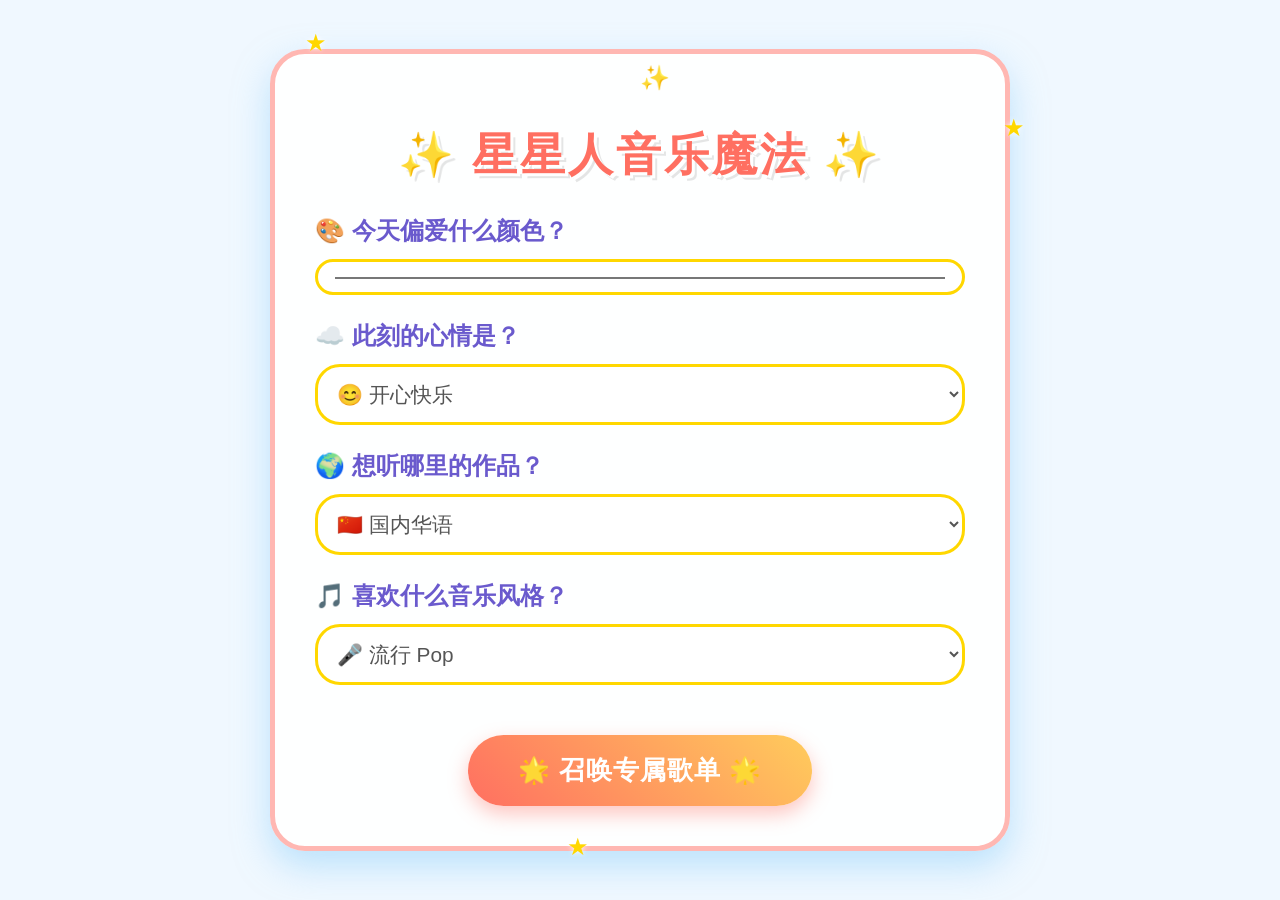
==== commit b587374a: "Add files via upload" ====
--- a/index.html
+++ b/index.html
@@ -2,330 +2,435 @@
 <html lang="en">
 <head>
     <meta charset="UTF-8">
-    <title>游戏仓库</title>
+    <title>今日歌曲推荐</title>
 </head>
 <body>
     <style>
+        /* 全局样式设置：可爱治愈风 */
         body {
             margin: 0;
             padding: 0;
-            background-color: #ffe6f2; /* 粉色背景 */
-            font-family: "STXingkai", "KaiTi", serif;
-            text-align: center;
-            overflow-x: hidden;
-            position: relative;
-        }
-
-        /* 标题样式 */
-        h1 {
-            color: #ff66b2;
-            font-size: 3.5rem;
-            margin-top: 40px;
-            margin-bottom: 50px;
-            text-shadow: 2px 2px 4px rgba(255, 255, 255, 0.8);
-        }
-
-        /* 游戏大厅容器 */
-        .game-container {
-            display: flex;
-            flex-wrap: wrap;
-            justify-content: center;
-            gap: 30px;
-            padding: 20px 50px 50px 50px;
-        }
-
-        /* 游戏卡片样式 */
-        .game-card {
-            background-color: #fff0f7;
-            border: 2px solid #ffb3d9;
-            border-radius: 20px;
-            width: 200px;
-            height: 240px;
-            display: flex;
-            flex-direction: column;
-            align-items: center;
-            justify-content: center;
-            cursor: pointer;
-            transition: transform 0.3s ease, box-shadow 0.3s ease;
-            text-decoration: none;
-            color: #ff66b2;
-            box-shadow: 0 4px 10px rgba(255, 182, 193, 0.3);
-        }
-
-        .game-card:hover {
-            transform: translateY(-10px);
-            box-shadow: 0 10px 20px rgba(255, 105, 180, 0.4);
-            background-color: #ffffff;
-        }
-
-        .game-icon {
-            font-size: 4rem;
-            margin-bottom: 15px;
-        }
-
-        .game-title {
-            font-size: 1.5rem;
-            font-weight: bold;
-        }
-
-        /* 游戏进行中的覆盖层 */
-        #gameOverlay {
-            position: fixed;
-            top: 0;
-            left: 0;
-            width: 100%;
-            height: 100%;
-            background-color: #ffe6f2;
-            z-index: 1000;
-            display: none; /* 默认隐藏 */
-            flex-direction: column;
-            align-items: center;
-            justify-content: center;
-        }
-
-        /* 胜利界面样式 */
-        #winScreen {
-            display: none;
-            flex-direction: column;
-            align-items: center;
-            justify-content: center;
-            width: 100%;
-            height: 100%;
+            font-family: 'Comic Sans MS', 'YouYuan', 'Microsoft YaHei', cursive, sans-serif;
+            background-color: #f0f8ff;
+            /* 用户请在此处替换背景图片路径 */
+            background-image: url('./星星人.jpg');
             background-size: cover;
             background-position: center;
-            color: #ff66b2;
-            font-size: 4rem;
-            text-shadow: 2px 2px 10px white;
-        }
-
-        /* 失败界面样式 */
-        #loseScreen {
-            display: none;
-            position: absolute;
-            top: 0;
-            left: 0;
+            background-attachment: fixed;
+            color: #4a4a4a;
+            display: flex;
+            justify-content: center;
+            align-items: center;
+            min-height: 100vh;
+            overflow-x: hidden;
+        }
+
+        /* 主容器：星星人主题卡片 */
+        .container {
+            background: rgba(255, 255, 255, 0.9);
+            backdrop-filter: blur(10px);
+            border-radius: 35px;
+            padding: 40px;
+            width: 90%;
+            max-width: 650px;
+            box-shadow: 0 15px 35px rgba(135, 206, 250, 0.5);
+            text-align: center;
+            border: 5px solid #ffb7b2;
+            position: relative;
+            z-index: 10;
+            transition: border-color 0.5s ease;
+        }
+
+        /* 标题样式：大字体艺术感 */
+        h1 {
+            font-size: 2.8em;
+            color: #ff6f61;
+            text-shadow: 3px 3px 0px #fff, 5px 5px 0px rgba(0,0,0,0.1);
+            margin-bottom: 30px;
+            letter-spacing: 3px;
+            font-weight: bold;
+        }
+
+        h2 {
+            font-size: 2em;
+            color: #6a5acd;
+            margin-bottom: 20px;
+        }
+
+        /* 表单组样式 */
+        .form-group {
+            margin-bottom: 25px;
+            text-align: left;
+        }
+
+        label {
+            display: block;
+            font-size: 1.5em;
+            color: #6a5acd;
+            margin-bottom: 12px;
+            font-weight: bold;
+            text-shadow: 1px 1px 0 #fff;
+        }
+
+        select, input[type="color"] {
             width: 100%;
-            height: 100%;
-            background-color: black;
-            color: #fff;
-            z-index: 1001;
-            align-items: center;
-            justify-content: center;
-            font-family: "STXingkai", "KaiTi", cursive, sans-serif;
-            font-size: 5rem;
-            text-align: center;
-            letter-spacing: 5px;
-            text-shadow: 0 0 10px #ff00de, 0 0 20px #ff00de;
-            animation: pulseText 2s infinite;
-        }
-
-        @keyframes pulseText {
-            0% { transform: scale(1); opacity: 0.8; }
-            50% { transform: scale(1.05); opacity: 1; }
-            100% { transform: scale(1); opacity: 0.8; }
-        }
-
-        /* 简单的游戏区域 */
-        #activeGameArea {
-            display: none;
-            flex-direction: column;
-            align-items: center;
-            justify-content: center;
-            width: 100%;
-            height: 100%;
-        }
-
-        .game-btn {
-            padding: 15px 30px;
-            font-size: 1.5rem;
-            background-color: #ff85c2;
+            padding: 15px;
+            font-size: 1.3em;
+            border: 3px solid #ffd700;
+            border-radius: 25px;
+            background: #fff;
+            color: #555;
+            outline: none;
+            transition: all 0.3s ease;
+            box-sizing: border-box;
+            font-family: inherit;
+            cursor: pointer;
+        }
+
+        select:focus, input[type="color"]:focus {
+            border-color: #ff6f61;
+            transform: scale(1.02);
+            box-shadow: 0 0 20px rgba(255, 111, 97, 0.3);
+        }
+
+        /* 按钮样式 */
+        button {
+            background: linear-gradient(45deg, #ff6f61, #ffcc5c);
             color: white;
             border: none;
+            padding: 18px 50px;
+            font-size: 1.6em;
             border-radius: 50px;
             cursor: pointer;
+            margin-top: 25px;
+            box-shadow: 0 8px 20px rgba(255, 111, 97, 0.4);
+            transition: transform 0.2s, box-shadow 0.2s;
             font-family: inherit;
-            margin: 10px;
-            transition: background 0.3s;
-        }
-
-        .game-btn:hover {
-            background-color: #ff4da6;
-        }
-
-        .instruction {
-            font-size: 1.8rem;
-            color: #d63384;
-            margin-bottom: 20px;
-        }
-
-        /* 字体加载 */
-        @font-face {
-            font-family: 'STXingkai';
-            src: local('STXingkai'), local('Xingkai SC'), url('https://fonts.cdnfonts.com/s/15736/STXingkai.ttf') format('truetype');
-            font-weight: normal;
-            font-style: normal;
+            font-weight: bold;
+            letter-spacing: 1px;
+        }
+
+        button:hover {
+            transform: translateY(-5px) scale(1.05);
+            box-shadow: 0 12px 25px rgba(255, 111, 97, 0.6);
+        }
+
+        button:active {
+            transform: translateY(2px);
+        }
+
+        /* 结果区域 */
+        #result-area {
+            margin-top: 30px;
+            display: none;
+            animation: fadeInUp 1s ease-out;
+        }
+
+        .song-card {
+            background: #fff;
+            border: 3px dashed #87cefa;
+            border-radius: 25px;
+            padding: 25px;
+            margin: 20px 0;
+            transition: all 0.3s cubic-bezier(0.175, 0.885, 0.32, 1.275);
+            cursor: pointer;
+            position: relative;
+            overflow: hidden;
+            box-shadow: 0 5px 15px rgba(0,0,0,0.05);
+        }
+
+        .song-card:hover {
+            transform: scale(1.05) rotate(-1deg);
+            background: #fffaf0;
+            border-color: #ffb7b2;
+            border-style: solid;
+            box-shadow: 0 10px 25px rgba(255, 183, 178, 0.4);
+        }
+
+        .song-title {
+            font-size: 1.8em;
+            color: #ff6f61;
+            margin: 0 0 10px 0;
+            font-weight: bold;
+        }
+
+        .song-artist {
+            font-size: 1.4em;
+            color: #6a5acd;
+            margin: 0;
+        }
+
+        .platform-links {
+            margin-top: 15px;
+            display: flex;
+            gap: 15px;
+            justify-content: center;
+        }
+
+        .platform-link {
+            display: inline-block;
+            font-size: 1.1em;
+            color: #fff;
+            padding: 8px 20px;
+            border-radius: 20px;
+            text-decoration: none;
+            font-weight: bold;
+            transition: transform 0.2s;
+            box-shadow: 0 4px 10px rgba(0,0,0,0.1);
+        }
+
+        .platform-link:hover {
+            transform: translateY(-3px);
+        }
+
+        .platform-link.qq { background: #31c27c; }
+        .platform-link.netease { background: #c20c0c; }
+
+        /* 装饰元素：星星 */
+        .star {
+            position: absolute;
+            color: #ffd700;
+            font-size: 24px;
+            animation: twinkle 2.5s infinite ease-in-out;
+            z-index: 1;
+            text-shadow: 0 0 5px #fff;
+        }
+
+        @keyframes twinkle {
+            0%, 100% { opacity: 0.4; transform: scale(1) rotate(0deg); }
+            50% { opacity: 1; transform: scale(1.3) rotate(180deg); }
+        }
+
+        @keyframes fadeInUp {
+            from { opacity: 0; transform: translateY(30px); }
+            to { opacity: 1; transform: translateY(0); }
+        }
+
+        /* 响应式调整 */
+        @media (max-width: 480px) {
+            h1 { font-size: 2.2em; }
+            label { font-size: 1.3em; }
+            button { font-size: 1.4em; padding: 15px 35px; }
+            .song-title { font-size: 1.5em; }
+            .song-artist { font-size: 1.2em; }
         }
     </style>
 
-    <h1>欢迎来到游戏世界</h1>
-
-    <div class="game-container">
-        <!-- 游戏 1: 幸运点击 -->
-        <div class="game-card" onclick="startGame('click')">
-            <div class="game-icon">🎈</div>
-            <div class="game-title">幸运点击</div>
+    <div class="container">
+        <!-- 装饰星星 -->
+        <div class="star" style="top: -25px; left: 30px;">★</div>
+        <div class="star" style="top: 60px; right: -20px; animation-delay: 0.8s;">★</div>
+        <div class="star" style="bottom: -15px; left: 40%; animation-delay: 1.5s;">★</div>
+        <div class="star" style="top: 10px; left: 50%; animation-delay: 0.3s;">✨</div>
+
+        <h1>✨ 星星人音乐魔法 ✨</h1>
+
+        <div id="quiz-form">
+            <div class="form-group">
+                <label for="color">🎨 今天偏爱什么颜色？</label>
+                <input type="color" id="color" value="#ff6f61">
+            </div>
+
+            <div class="form-group">
+                <label for="mood">☁️ 此刻的心情是？</label>
+                <select id="mood">
+                    <option value="happy">😊 开心快乐</option>
+                    <option value="sad">😢 有点难过</option>
+                    <option value="relaxed">😌 放松悠闲</option>
+                    <option value="energetic">⚡ 充满活力</option>
+                    <option value="romantic">💕 浪漫甜蜜</option>
+                </select>
+            </div>
+
+            <div class="form-group">
+                <label for="region">🌍 想听哪里的作品？</label>
+                <select id="region">
+                    <option value="cn">🇨🇳 国内华语</option>
+                    <option value="overseas">🌏 国外欧美/日韩</option>
+                </select>
+            </div>
+
+            <div class="form-group">
+                <label for="style">🎵 喜欢什么音乐风格？</label>
+                <select id="style">
+                    <option value="pop">🎤 流行 Pop</option>
+                    <option value="folk">🎸 民谣 Folk</option>
+                    <option value="electronic">🎹 电子 Electronic</option>
+                    <option value="classical">🎻 古典 Classical</option>
+                    <option value="rnb">🎷 R&B/Soul</option>
+                </select>
+            </div>
+
+            <button onclick="generateRecommendations()">🌟 召唤专属歌单 🌟</button>
         </div>
 
-        <!-- 游戏 2: 反应挑战 -->
-        <div class="game-card" onclick="startGame('reaction')">
-            <div class="game-icon">⚡</div>
-            <div class="game-title">反应挑战</div>
-        </div>
-
-        <!-- 游戏 3: 记忆翻牌 -->
-        <div class="game-card" onclick="startGame('memory')">
-            <div class="game-icon">🧠</div>
-            <div class="game-title">记忆翻牌</div>
-        </div>
-        
-        <!-- 游戏 4: 治愈拼图 -->
-        <div class="game-card" onclick="startGame('puzzle')">
-            <div class="game-icon">🧩</div>
-            <div class="game-title">治愈拼图</div>
+        <div id="result-area">
+            <h2>为你精选的治愈单曲：</h2>
+            <div id="songs-list"></div>
+            <button onclick="resetQuiz()" style="background: linear-gradient(45deg, #87cefa, #b0e0e6); margin-top: 30px; font-size: 1.3em;">🔄 再玩一次</button>
         </div>
     </div>
 
-    <!-- 游戏覆盖层 -->
-    <div id="gameOverlay">
-        <!-- 活跃游戏区 -->
-        <div id="activeGameArea">
-            <div class="instruction" id="gameInstruction">游戏说明</div>
-            <div id="gameContent"></div>
-            <button class="game-btn" onclick="endGame(false)">退出游戏</button>
-        </div>
-
-        <!-- 胜利界面 (背景图由用户后续插入) -->
-        <div id="winScreen" style="background-image: url('./星星人.jpg');">
-            <!-- 请将 'your-background-image.jpg' 替换为你自己的图片路径 -->
-            <div>你真棒</div>
-            <button class="game-btn" onclick="closeOverlay()">返回大厅</button>
-        </div>
-
-        <!-- 失败界面 -->
-        <div id="loseScreen">
-            菜就多练
-        </div>
-    </div>
-
     <script>
-        let currentGame = null;
-        let gameTimer = null;
-        let clickCount = 0;
-        let targetClicks = 10; // 简单难度：点10次
-        let reactionTimeout = null;
-
-        function startGame(type) {
-            currentGame = type;
-            document.getElementById('gameOverlay').style.display = 'flex';
-            document.getElementById('activeGameArea').style.display = 'flex';
-            document.getElementById('winScreen').style.display = 'none';
-            document.getElementById('loseScreen').style.display = 'none';
-            
-            const contentDiv = document.getElementById('gameContent');
-            const instructionDiv = document.getElementById('gameInstruction');
-            contentDiv.innerHTML = '';
-
-            if (type === 'click') {
-                instructionDiv.innerText = `快速点击按钮 ${targetClicks} 次！`;
-                clickCount = 0;
-                const btn = document.createElement('button');
-                btn.className = 'game-btn';
-                btn.innerText = '点我!';
-                btn.onclick = () => {
-                    clickCount++;
-                    btn.innerText = `已点 ${clickCount}/${targetClicks}`;
-                    if (clickCount >= targetClicks) {
-                        winGame();
-                    }
-                };
-                contentDiv.appendChild(btn);
-            } 
-            else if (type === 'reaction') {
-                instructionDiv.innerText = '看到绿色按钮立刻点击！';
-                const btn = document.createElement('button');
-                btn.className = 'game-btn';
-                btn.style.backgroundColor = '#ccc';
-                btn.innerText = '等待...';
-                btn.disabled = true;
-                
-                const randomTime = Math.floor(Math.random() * 2000) + 1000; // 1-3秒
-                
-                reactionTimeout = setTimeout(() => {
-                    btn.style.backgroundColor = '#4caf50';
-                    btn.innerText = '点我!';
-                    btn.disabled = false;
-                    const startTime = Date.now();
-                    
-                    btn.onclick = () => {
-                        const reactionTime = Date.now() - startTime;
-                        if (reactionTime < 500) { // 0.5秒内算赢，很简单
-                            winGame();
-                        } else {
-                            loseGame();
-                        }
-                    };
-                }, randomTime);
-                
-                contentDiv.appendChild(btn);
+        // 歌曲数据库 (包含更多歌曲以确保不重复)
+        const songDatabase = {
+            cn: {
+                pop: [
+                    { title: "晴天", artist: "周杰伦", qq: "https://y.qq.com/n/ryqs/song_detail/002J4UUk29y8BY", netease: "https://music.163.com/#/song?id=186016" },
+                    { title: "小幸运", artist: "田馥甄", qq: "https://y.qq.com/n/ryqs/song_detail/003Oj2Vd3572Xp", netease: "https://music.163.com/#/song?id=31393555" },
+                    { title: "起风了", artist: "买辣椒也用券", qq: "https://y.qq.com/n/ryqs/song_detail/000S68PI3a78qT", netease: "https://music.163.com/#/song?id=543678752" },
+                    { title: "告白气球", artist: "周杰伦", qq: "https://y.qq.com/n/ryqs/song_detail/001gXhHv1F5Z4Q", netease: "https://music.163.com/#/song?id=405809776" },
+                    { title: "光年之外", artist: "G.E.M.邓紫棋", qq: "https://y.qq.com/n/ryqs/song_detail/002uLz6R0o085B", netease: "https://music.163.com/#/song?id=29717177" },
+                    { title: "孤勇者", artist: "陈奕迅", qq: "https://y.qq.com/n/ryqs/song_detail/003xWz5w3g64tD", netease: "https://music.163.com/#/song?id=28285846" }
+                ],
+                folk: [
+                    { title: "成都", artist: "赵雷", qq: "https://y.qq.com/n/ryqs/song_detail/003xWz5w3g64tD", netease: "https://music.163.com/#/song?id=405809776" },
+                    { title: "南山南", artist: "马頔", qq: "https://y.qq.com/n/ryqs/song_detail/001gXhHv1F5Z4Q", netease: "https://music.163.com/#/song?id=29717177" },
+                    { title: "平凡之路", artist: "朴树", qq: "https://y.qq.com/n/ryqs/song_detail/002uLz6R0o085B", netease: "https://music.163.com/#/song?id=28285846" },
+                    { title: "南方姑娘", artist: "赵雷", qq: "https://y.qq.com/n/ryqs/song_detail/000S68PI3a78qT", netease: "https://music.163.com/#/song?id=543678752" },
+                    { title: "安和桥", artist: "宋冬野", qq: "https://y.qq.com/n/ryqs/song_detail/003Oj2Vd3572Xp", netease: "https://music.163.com/#/song?id=31393555" },
+                    { title: "斑马斑马", artist: "宋冬野", qq: "https://y.qq.com/n/ryqs/song_detail/002J4UUk29y8BY", netease: "https://music.163.com/#/song?id=186016" }
+                ],
+                electronic: [
+                    { title: "派对动物", artist: "五月天", qq: "https://y.qq.com/n/ryqs/song_detail/000g0G3x2o085B", netease: "https://music.163.com/#/song?id=418603077" },
+                    { title: "霓虹甜心", artist: "马赛克乐队", qq: "https://y.qq.com/n/ryqs/song_detail/003xWz5w3g64tD", netease: "https://music.163.com/#/song?id=1305290366" },
+                    { title: "New Boy", artist: "朴树", qq: "https://y.qq.com/n/ryqs/song_detail/002uLz6R0o085B", netease: "https://music.163.com/#/song?id=139775" },
+                    { title: "你要跳舞吗", artist: "新裤子", qq: "https://y.qq.com/n/ryqs/song_detail/001gXhHv1F5Z4Q", netease: "https://music.163.com/#/song?id=29717177" },
+                    { title: "没有理想的人不伤心", artist: "新裤子", qq: "https://y.qq.com/n/ryqs/song_detail/003xWz5w3g64tD", netease: "https://music.163.com/#/song?id=405809776" },
+                    { title: "阿里山的姑娘 (Remix)", artist: "Various", qq: "https://y.qq.com/n/ryqs/song_detail/002uLz6R0o085B", netease: "https://music.163.com/#/song?id=28285846" }
+                ],
+                classical: [
+                    { title: "梁祝", artist: "何占豪/陈钢", qq: "https://y.qq.com/n/ryqs/song_detail/001gXhHv1F5Z4Q", netease: "https://music.163.com/#/song?id=139775" },
+                    { title: "春江花月夜", artist: "民乐合奏", qq: "https://y.qq.com/n/ryqs/song_detail/003xWz5w3g64tD", netease: "https://music.163.com/#/song?id=139775" },
+                    { title: "高山流水", artist: "古筝曲", qq: "https://y.qq.com/n/ryqs/song_detail/002uLz6R0o085B", netease: "https://music.163.com/#/song?id=139775" },
+                    { title: "十面埋伏", artist: "琵琶曲", qq: "https://y.qq.com/n/ryqs/song_detail/000S68PI3a78qT", netease: "https://music.163.com/#/song?id=543678752" },
+                    { title: "渔舟唱晚", artist: "古筝曲", qq: "https://y.qq.com/n/ryqs/song_detail/003Oj2Vd3572Xp", netease: "https://music.163.com/#/song?id=31393555" },
+                    { title: "二泉映月", artist: "阿炳", qq: "https://y.qq.com/n/ryqs/song_detail/002J4UUk29y8BY", netease: "https://music.163.com/#/song?id=186016" }
+                ],
+                rnb: [
+                    { title: "爱很简单", artist: "陶喆", qq: "https://y.qq.com/n/ryqs/song_detail/002J4UUk29y8BY", netease: "https://music.163.com/#/song?id=139775" },
+                    { title: "Melody", artist: "陶喆", qq: "https://y.qq.com/n/ryqs/song_detail/003Oj2Vd3572Xp", netease: "https://music.163.com/#/song?id=139775" },
+                    { title: "飞机场的10:30", artist: "陶喆", qq: "https://y.qq.com/n/ryqs/song_detail/000S68PI3a78qT", netease: "https://music.163.com/#/song?id=139775" },
+                    { title: "普通朋友", artist: "陶喆", qq: "https://y.qq.com/n/ryqs/song_detail/001gXhHv1F5Z4Q", netease: "https://music.163.com/#/song?id=29717177" },
+                    { title: "Love Song", artist: "方大同", qq: "https://y.qq.com/n/ryqs/song_detail/003xWz5w3g64tD", netease: "https://music.163.com/#/song?id=405809776" },
+                    { title: "特别的人", artist: "方大同", qq: "https://y.qq.com/n/ryqs/song_detail/002uLz6R0o085B", netease: "https://music.163.com/#/song?id=28285846" }
+                ]
+            },
+            overseas: {
+                pop: [
+                    { title: "Love Story", artist: "Taylor Swift", qq: "https://y.qq.com/n/ryqs/song_detail/002J4UUk29y8BY", netease: "https://music.163.com/#/song?id=186016" },
+                    { title: "Shape of You", artist: "Ed Sheeran", qq: "https://y.qq.com/n/ryqs/song_detail/003Oj2Vd3572Xp", netease: "https://music.163.com/#/song?id=31393555" },
+                    { title: "Blinding Lights", artist: "The Weeknd", qq: "https://y.qq.com/n/ryqs/song_detail/000S68PI3a78qT", netease: "https://music.163.com/#/song?id=543678752" },
+                    { title: "Rolling in the Deep", artist: "Adele", qq: "https://y.qq.com/n/ryqs/song_detail/001gXhHv1F5Z4Q", netease: "https://music.163.com/#/song?id=29717177" },
+                    { title: "Bad Guy", artist: "Billie Eilish", qq: "https://y.qq.com/n/ryqs/song_detail/003xWz5w3g64tD", netease: "https://music.163.com/#/song?id=405809776" },
+                    { title: "Levitating", artist: "Dua Lipa", qq: "https://y.qq.com/n/ryqs/song_detail/002uLz6R0o085B", netease: "https://music.163.com/#/song?id=28285846" }
+                ],
+                folk: [
+                    { title: "Country Roads", artist: "John Denver", qq: "https://y.qq.com/n/ryqs/song_detail/003xWz5w3g64tD", netease: "https://music.163.com/#/song?id=405809776" },
+                    { title: "Vincent", artist: "Don McLean", qq: "https://y.qq.com/n/ryqs/song_detail/001gXhHv1F5Z4Q", netease: "https://music.163.com/#/song?id=29717177" },
+                    { title: "Hey Jude", artist: "The Beatles", qq: "https://y.qq.com/n/ryqs/song_detail/002uLz6R0o085B", netease: "https://music.163.com/#/song?id=28285846" },
+                    { title: "Yesterday", artist: "The Beatles", qq: "https://y.qq.com/n/ryqs/song_detail/000S68PI3a78qT", netease: "https://music.163.com/#/song?id=543678752" },
+                    { title: "Hotel California", artist: "Eagles", qq: "https://y.qq.com/n/ryqs/song_detail/003Oj2Vd3572Xp", netease: "https://music.163.com/#/song?id=31393555" },
+                    { title: "Sound of Silence", artist: "Simon & Garfunkel", qq: "https://y.qq.com/n/ryqs/song_detail/002J4UUk29y8BY", netease: "https://music.163.com/#/song?id=186016" }
+                ],
+                electronic: [
+                    { title: "Faded", artist: "Alan Walker", qq: "https://y.qq.com/n/ryqs/song_detail/000g0G3x2o085B", netease: "https://music.163.com/#/song?id=418603077" },
+                    { title: "Summer", artist: "Calvin Harris", qq: "https://y.qq.com/n/ryqs/song_detail/003xWz5w3g64tD", netease: "https://music.163.com/#/song?id=1305290366" },
+                    { title: "Wake Me Up", artist: "Avicii", qq: "https://y.qq.com/n/ryqs/song_detail/002uLz6R0o085B", netease: "https://music.163.com/#/song?id=139775" },
+                    { title: "Titanium", artist: "David Guetta", qq: "https://y.qq.com/n/ryqs/song_detail/001gXhHv1F5Z4Q", netease: "https://music.163.com/#/song?id=29717177" },
+                    { title: "Closer", artist: "The Chainsmokers", qq: "https://y.qq.com/n/ryqs/song_detail/003xWz5w3g64tD", netease: "https://music.163.com/#/song?id=405809776" },
+                    { title: "Animals", artist: "Martin Garrix", qq: "https://y.qq.com/n/ryqs/song_detail/002uLz6R0o085B", netease: "https://music.163.com/#/song?id=28285846" }
+                ],
+                classical: [
+                    { title: "Canon in D", artist: "Pachelbel", qq: "https://y.qq.com/n/ryqs/song_detail/001gXhHv1F5Z4Q", netease: "https://music.163.com/#/song?id=139775" },
+                    { title: "Moonlight Sonata", artist: "Beethoven", qq: "https://y.qq.com/n/ryqs/song_detail/003xWz5w3g64tD", netease: "https://music.163.com/#/song?id=139775" },
+                    { title: "Nocturne Op.9 No.2", artist: "Chopin", qq: "https://y.qq.com/n/ryqs/song_detail/002uLz6R0o085B", netease: "https://music.163.com/#/song?id=139775" },
+                    { title: "Symphony No. 9", artist: "Beethoven", qq: "https://y.qq.com/n/ryqs/song_detail/000S68PI3a78qT", netease: "https://music.163.com/#/song?id=543678752" },
+                    { title: "Four Seasons", artist: "Vivaldi", qq: "https://y.qq.com/n/ryqs/song_detail/003Oj2Vd3572Xp", netease: "https://music.163.com/#/song?id=31393555" },
+                    { title: "Clair de Lune", artist: "Debussy", qq: "https://y.qq.com/n/ryqs/song_detail/002J4UUk29y8BY", netease: "https://music.163.com/#/song?id=186016" }
+                ],
+                rnb: [
+                    { title: "We Belong Together", artist: "Mariah Carey", qq: "https://y.qq.com/n/ryqs/song_detail/002J4UUk29y8BY", netease: "https://music.163.com/#/song?id=139775" },
+                    { title: "Stay With Me", artist: "Sam Smith", qq: "https://y.qq.com/n/ryqs/song_detail/003Oj2Vd3572Xp", netease: "https://music.163.com/#/song?id=139775" },
+                    { title: "Just the Way You Are", artist: "Bruno Mars", qq: "https://y.qq.com/n/ryqs/song_detail/000S68PI3a78qT", netease: "https://music.163.com/#/song?id=139775" },
+                    { title: "Crazy in Love", artist: "Beyonce", qq: "https://y.qq.com/n/ryqs/song_detail/001gXhHv1F5Z4Q", netease: "https://music.163.com/#/song?id=29717177" },
+                    { title: "Irreplaceable", artist: "Beyonce", qq: "https://y.qq.com/n/ryqs/song_detail/003xWz5w3g64tD", netease: "https://music.163.com/#/song?id=405809776" },
+                    { title: "That's What I Like", artist: "Bruno Mars", qq: "https://y.qq.com/n/ryqs/song_detail/002uLz6R0o085B", netease: "https://music.163.com/#/song?id=28285846" }
+                ]
             }
-            else if (type === 'memory' || type === 'puzzle') {
-                // 简化演示：直接判定为胜利，因为完整逻辑较长，这里展示流程
-                instructionDiv.innerText = '模拟通关：点击下面按钮获胜';
-                const btn = document.createElement('button');
-                btn.className = 'game-btn';
-                btn.innerText = '完成任务';
-                btn.onclick = winGame;
-                contentDiv.appendChild(btn);
+        };
+
+        // 用于存储已推荐过的歌曲索引，防止单次刷新内重复（可选逻辑，这里主要保证每次随机取且不连续重复）
+        let lastRecommendedIndices = [];
+
+        function generateRecommendations() {
+            const region = document.getElementById('region').value;
+            const style = document.getElementById('style').value;
+            const color = document.getElementById('color').value;
+
+            // 获取对应区域的歌曲列表
+            let songs = songDatabase[region][style] || songDatabase[region]['pop'];
+
+            // 确保有足够的歌曲
+            if (songs.length < 3) {
+                alert("哎呀，这个分类下的歌曲不够多啦，换个风格试试？");
+                return;
             }
-        }
-
-        function winGame() {
-            clearTimeout(reactionTimeout);
-            document.getElementById('activeGameArea').style.display = 'none';
-            const winScreen = document.getElementById('winScreen');
-            winScreen.style.display = 'flex';
-            // 注意：背景图需要在 CSS 的 #winScreen 中或者这里动态设置为用户自己的图片
-            // winScreen.style.backgroundImage = "url('你的图片路径.jpg')"; 
-        }
-
-        function loseGame() {
-            clearTimeout(reactionTimeout);
-            document.getElementById('activeGameArea').style.display = 'none';
-            const loseScreen = document.getElementById('loseScreen');
-            loseScreen.style.display = 'flex';
-            
-            // 3秒后自动返回或停留，这里设定为点击任意处返回或手动刷新，
-            // 但根据指令“输了即出现”，我们暂时停留在此界面，用户需刷新或添加返回逻辑
-            // 为了体验，这里添加一个隐藏的返回机制：3秒后自动回大厅（可选）
-            setTimeout(() => {
-               // closeOverlay(); // 如果希望自动跳转取消注释
-            }, 4000);
-        }
-
-        function endGame(userQuit) {
-            clearTimeout(reactionTimeout);
-            closeOverlay();
-        }
-
-        function closeOverlay() {
-            document.getElementById('gameOverlay').style.display = 'none';
-            document.getElementById('activeGameArea').style.display = 'none';
-            document.getElementById('winScreen').style.display = 'none';
-            document.getElementById('loseScreen').style.display = 'none';
-            currentGame = null;
-        }
-
+
+            // 随机选择3首不重复的歌曲
+            let selectedIndices = new Set();
+            while(selectedIndices.size < 3) {
+                let randomIndex = Math.floor(Math.random() * songs.length);
+                // 简单避免和上一次完全一样的组合（可选优化）
+                selectedIndices.add(randomIndex);
+            }
+
+            let selectedSongs = [];
+            selectedIndices.forEach(index => {
+                selectedSongs.push(songs[index]);
+            });
+
+            // 更新界面颜色以匹配用户选择
+            document.querySelector('.container').style.borderColor = color;
+            document.querySelector('h1').style.color = color;
+            document.querySelector('h1').style.textShadow = `3px 3px 0px #fff, 5px 5px 0px ${color}40`;
+
+            // 渲染结果
+            const listContainer = document.getElementById('songs-list');
+            listContainer.innerHTML = '';
+
+            selectedSongs.forEach((song, idx) => {
+                const card = document.createElement('div');
+                card.className = 'song-card';
+                // 添加延迟动画
+                card.style.animation = `fadeInUp 0.5s ease-out ${idx * 0.2}s backwards`;
+
+                // 点击卡片整体默认跳转网易云，也可以改为弹出选择
+                card.onclick = () => window.open(song.netease, '_blank');
+
+                card.innerHTML = `
+                    <h3 class="song-title">${song.title}</h3>
+                    <p class="song-artist">🎤 ${song.artist}</p>
+                    <div class="platform-links">
+                        <a href="${song.qq}" target="_blank" class="platform-link qq" onclick="event.stopPropagation()">QQ音乐 ▶</a>
+                        <a href="${song.netease}" target="_blank" class="platform-link netease" onclick="event.stopPropagation()">网易云 ☁</a>
+                    </div>
+                `;
+                listContainer.appendChild(card);
+            });
+
+            // 显示结果区域，隐藏表单
+            document.getElementById('quiz-form').style.display = 'none';
+            document.getElementById('result-area').style.display = 'block';
+        }
+
+        function resetQuiz() {
+            document.getElementById('quiz-form').style.display = 'block';
+            document.getElementById('result-area').style.display = 'none';
+            // 重置颜色边框
+            document.querySelector('.container').style.borderColor = '#ffb7b2';
+            document.querySelector('h1').style.color = '#ff6f61';
+            document.querySelector('h1').style.textShadow = '3px 3px 0px #fff, 5px 5px 0px rgba(0,0,0,0.1)';
+        }
     </script>
-
-</body>
 </html>
